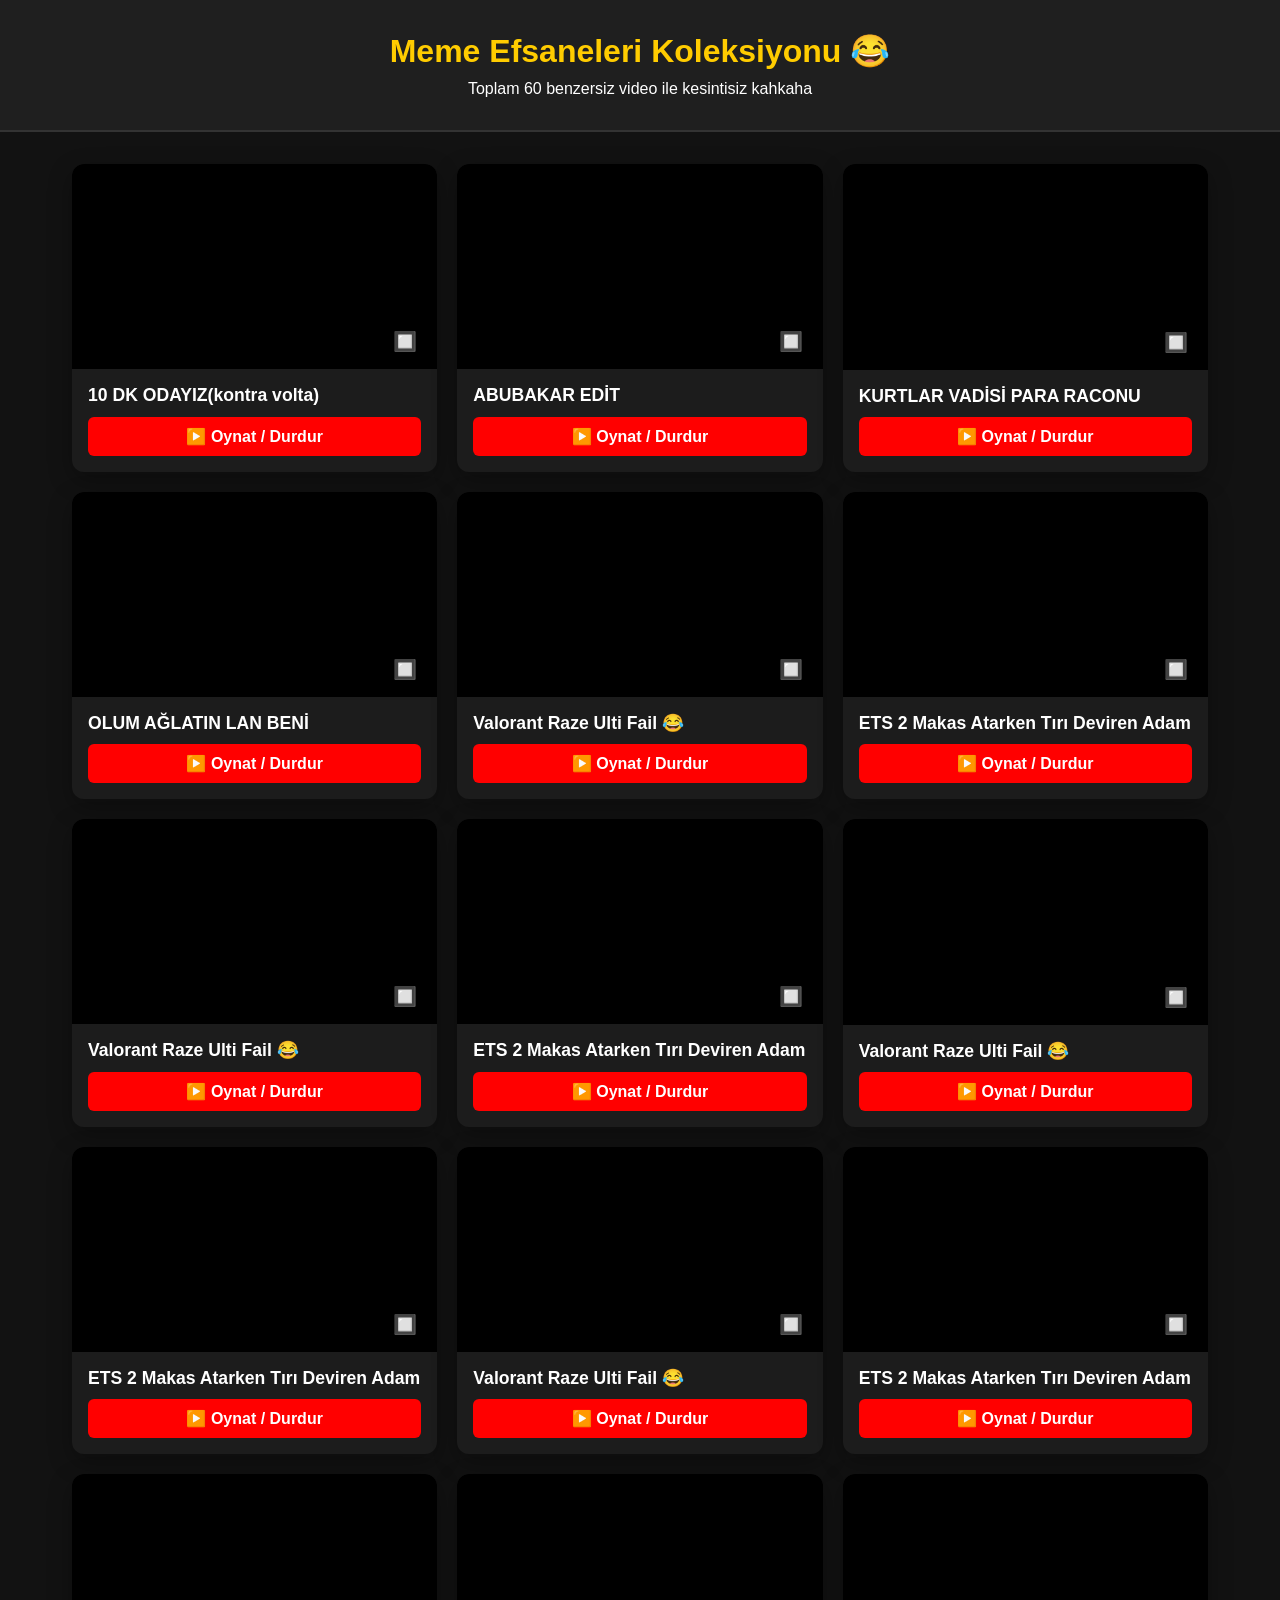
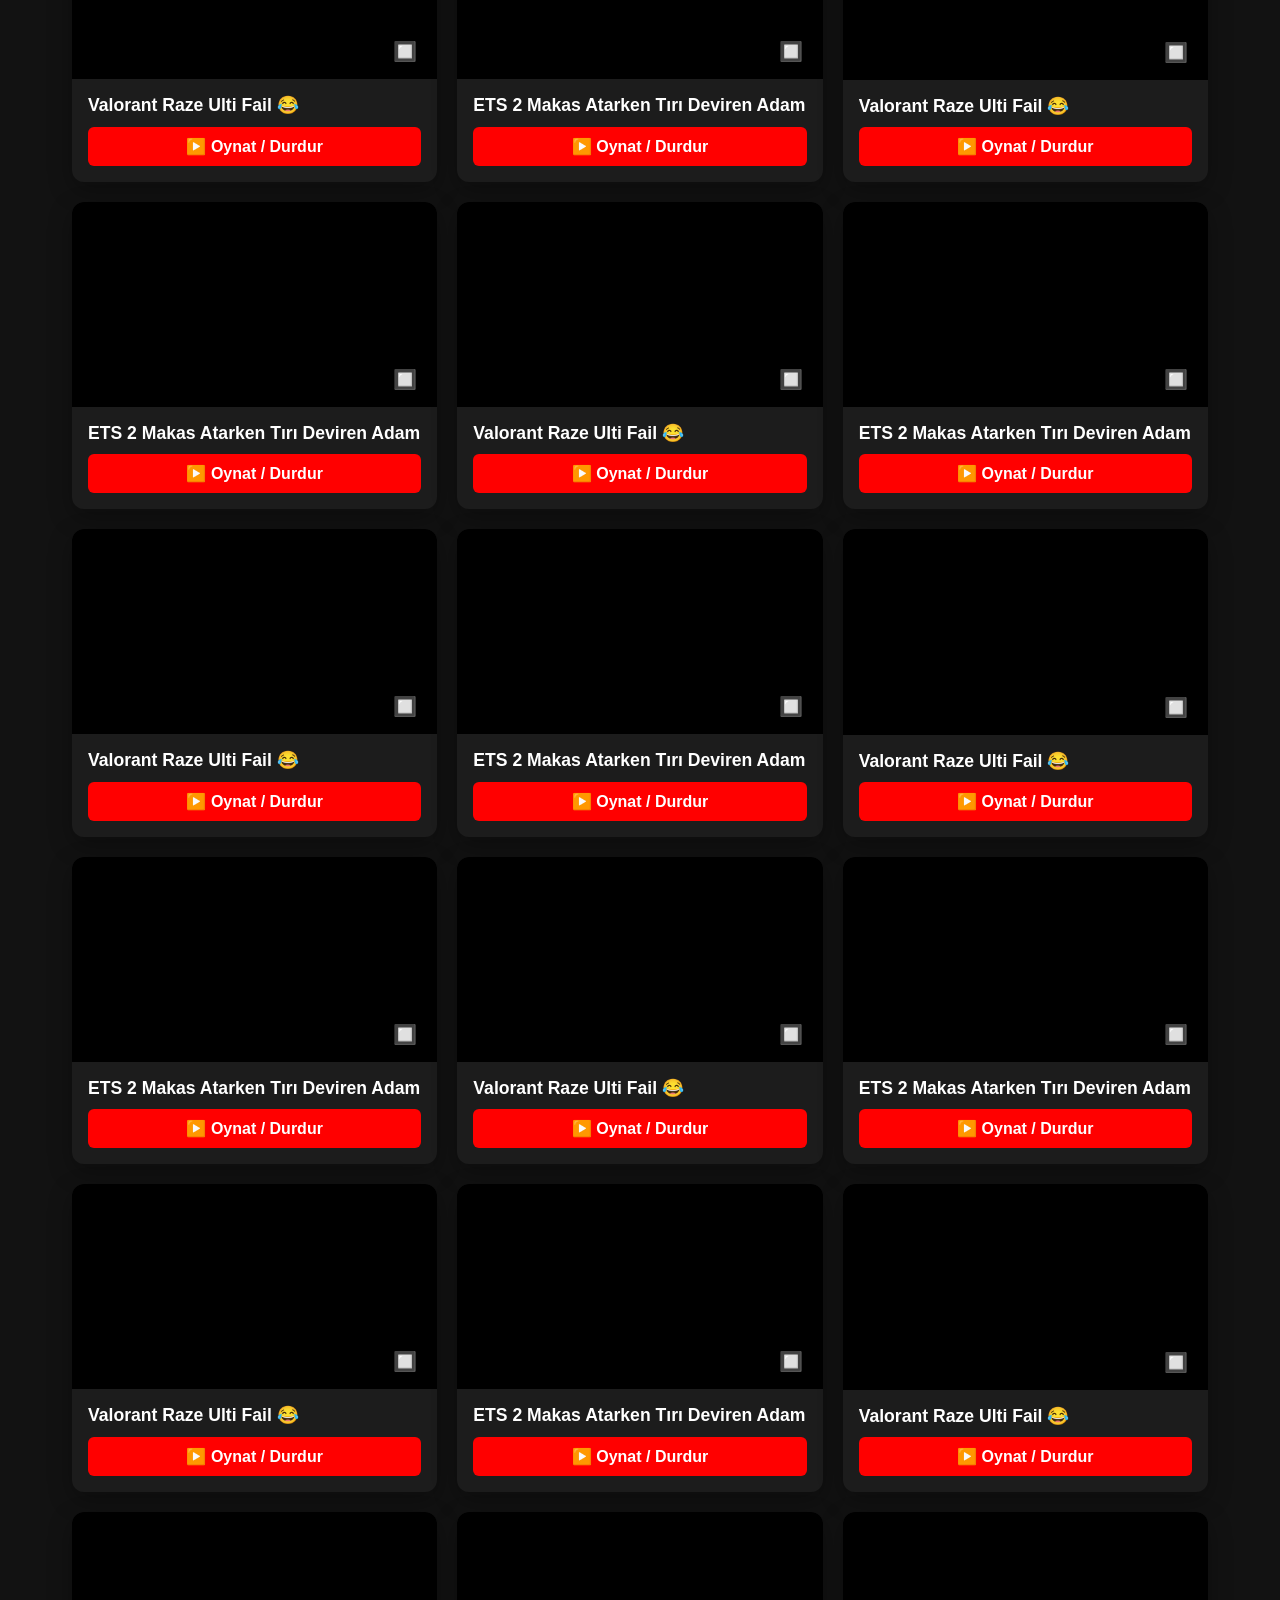
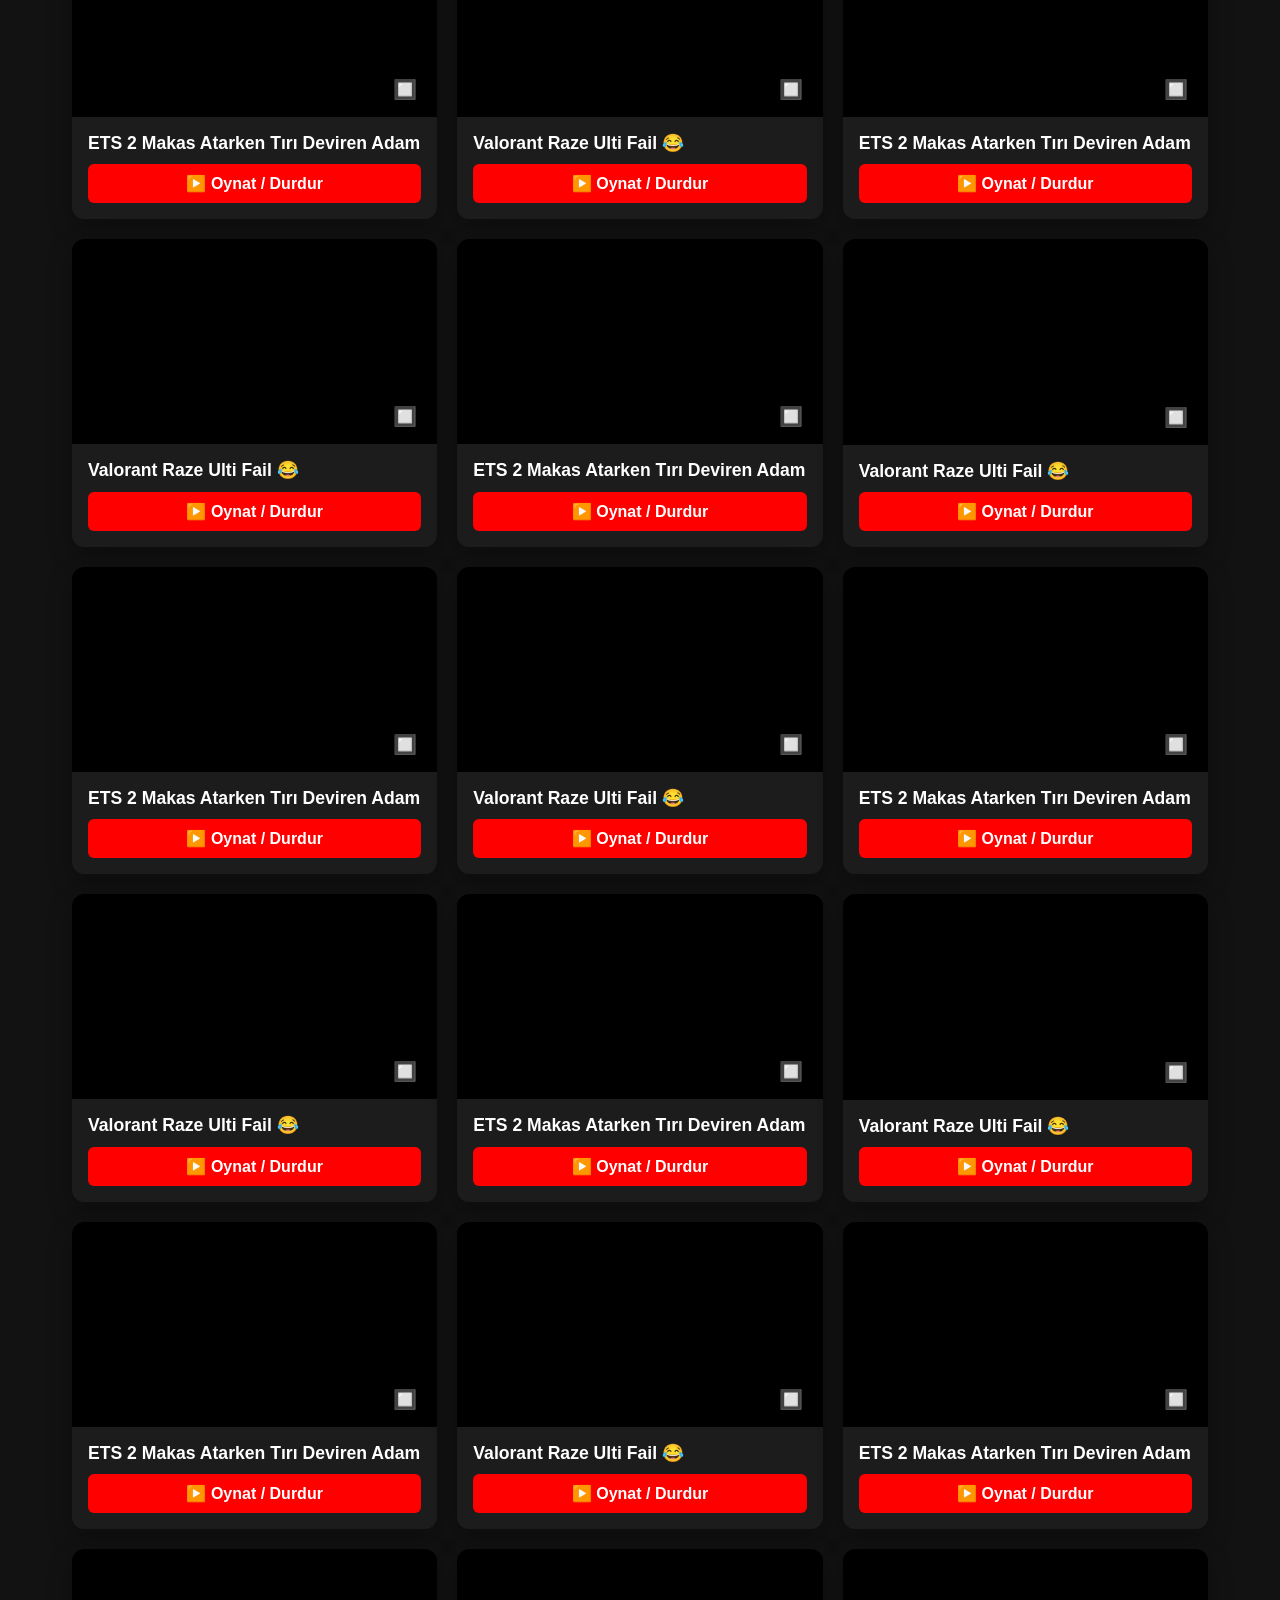
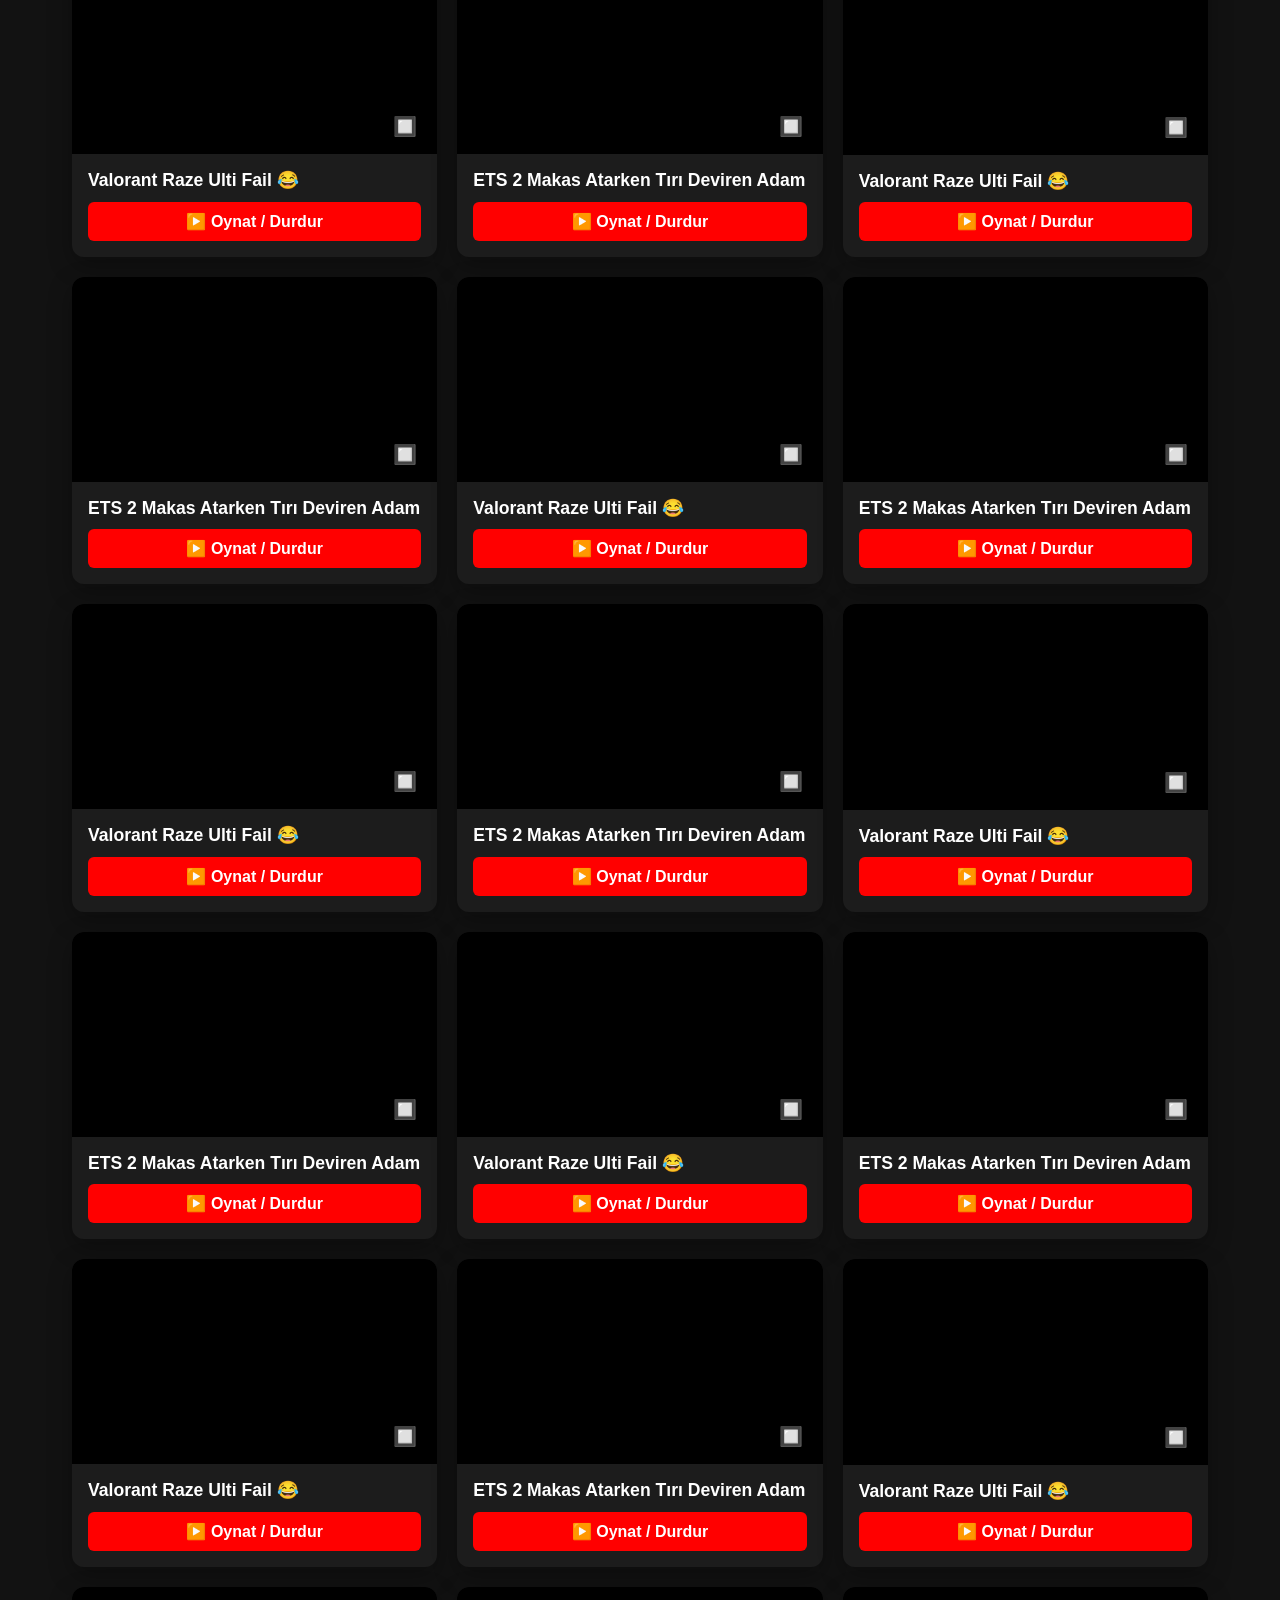
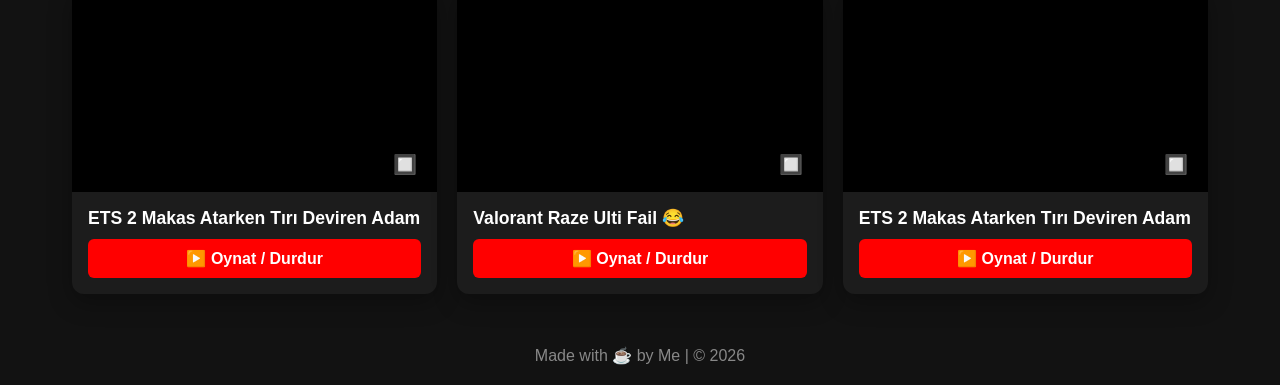
==== index.html @ 016972fb "Add files via upload" ====
<!DOCTYPE html>
<html lang="tr">
<head>
    <meta charset="UTF-8">
    <meta name="viewport" content="width=device-width, initial-scale=1.0">
    <title>Meme Cenneti 🚀</title>
    <link rel="stylesheet" href="index.css">
</head>
<body>

    <header>
        <h1>Meme Efsaneleri Koleksiyonu 😂</h1>
        <p>Toplam 60 benzersiz video ile kesintisiz kahkaha</p>
    </header>

    <main class="video-grid" id="videoContainer">

        <div class="video-card">
            <div class="video-wrapper">
                <video id="video-1" preload="metadata">
                    <source src="video/10 dk ordayız.mp4" type="video/mp4">
                    Tarayıcın bu videoyu oynatamıyor.
                </video>
                <button class="fullscreen-btn" onclick="tamEkran(1)">🔲</button>
            </div>
            <div class="video-info">
                <h3>10 DK ODAYIZ(kontra volta)</h3>
                <button class="play-btn" onclick="oynat(1)">
                    ▶️ Oynat / Durdur
                </button>
            </div>
        </div>

        <div class="video-card">
            <div class="video-wrapper">
                <video id="video-2" preload="metadata">
                    <source src="video/abubakar.mp4" type="video/mp4">
                    Tarayıcın bu videoyu oynatamıyor.
                </video>
                <button class="fullscreen-btn" onclick="tamEkran(2)">🔲</button>
            </div>
            <div class="video-info">
                <h3>ABUBAKAR EDİT</h3>
                <button class="play-btn" onclick="oynat(2)">
                    ▶️ Oynat / Durdur
                </button>
            </div>
        </div>
        <div class="video-card">
            <div class="video-wrapper">
                <video id="video-3" preload="metadata">
                    <source src="video/al para.mp4" type="video/mp4">
                    Tarayıcın bu videoyu oynatamıyor.
                </video>
                <button class="fullscreen-btn" onclick="tamEkran(3)">🔲</button>
            </div>
            <div class="video-info">
                <h3>KURTLAR VADİSİ PARA RACONU</h3>
                <button class="play-btn" onclick="oynat(3)">
                    ▶️ Oynat / Durdur
                </button>
            </div>
        </div>

        <div class="video-card">
            <div class="video-wrapper">
                <video id="video-4" preload="metadata">
                    <source src="video/ağlattın lan beni.mp4" type="video/mp4">
                    Tarayıcın bu videoyu oynatamıyor.
                </video>
                <button class="fullscreen-btn" onclick="tamEkran(4)">🔲</button>
            </div>
            <div class="video-info">
                <h3>OLUM AĞLATIN LAN BENİ</h3>
                <button class="play-btn" onclick="oynat(4)">
                    ▶️ Oynat / Durdur
                </button>
            </div>
        </div>
        <div class="video-card">
            <div class="video-wrapper">
                <video id="video-1" preload="metadata">
                    <source src="video/aşkım pardon.mp4 dk ordayız.mp4" type="video/mp4">
                    Tarayıcın bu videoyu oynatamıyor.
                </video>
                <button class="fullscreen-btn" onclick="tamEkran(1)">🔲</button>
            </div>
            <div class="video-info">
                <h3>Valorant Raze Ulti Fail 😂</h3>
                <button class="play-btn" onclick="oynat(1)">
                    ▶️ Oynat / Durdur
                </button>
            </div>
        </div>

        <div class="video-card">
            <div class="video-wrapper">
                <video id="video-2" preload="metadata">
                    <source src="video/bakış zenci.mp4" type="video/mp4">
                    Tarayıcın bu videoyu oynatamıyor.
                </video>
                <button class="fullscreen-btn" onclick="tamEkran(2)">🔲</button>
            </div>
            <div class="video-info">
                <h3>ETS 2 Makas Atarken Tırı Deviren Adam</h3>
                <button class="play-btn" onclick="oynat(2)">
                    ▶️ Oynat / Durdur
                </button>
            </div>
        </div>
        <div class="video-card">
            <div class="video-wrapper">
                <video id="video-1" preload="metadata">
                    <source src="video/bekliuoz.mp4" type="video/mp4">
                    Tarayıcın bu videoyu oynatamıyor.
                </video>
                <button class="fullscreen-btn" onclick="tamEkran(1)">🔲</button>
            </div>
            <div class="video-info">
                <h3>Valorant Raze Ulti Fail 😂</h3>
                <button class="play-btn" onclick="oynat(1)">
                    ▶️ Oynat / Durdur
                </button>
            </div>
        </div>

        <div class="video-card">
            <div class="video-wrapper">
                <video id="video-2" preload="metadata">
                    <source src="video/ben yemicem.mp4" type="video/mp4">
                    Tarayıcın bu videoyu oynatamıyor.
                </video>
                <button class="fullscreen-btn" onclick="tamEkran(2)">🔲</button>
            </div>
            <div class="video-info">
                <h3>ETS 2 Makas Atarken Tırı Deviren Adam</h3>
                <button class="play-btn" onclick="oynat(2)">
                    ▶️ Oynat / Durdur
                </button>
            </div>
        </div>
        <div class="video-card">
            <div class="video-wrapper">
                <video id="video-1" preload="metadata">
                    <source src="video/beni ilgilendirmiyo.mp4" type="video/mp4">
                    Tarayıcın bu videoyu oynatamıyor.
                </video>
                <button class="fullscreen-btn" onclick="tamEkran(1)">🔲</button>
            </div>
            <div class="video-info">
                <h3>Valorant Raze Ulti Fail 😂</h3>
                <button class="play-btn" onclick="oynat(1)">
                    ▶️ Oynat / Durdur
                </button>
            </div>
        </div>

        <div class="video-card">
            <div class="video-wrapper">
                <video id="video-2" preload="metadata">
                    <source src="video/bitti aq.mp4" type="video/mp4">
                    Tarayıcın bu videoyu oynatamıyor.
                </video>
                <button class="fullscreen-btn" onclick="tamEkran(2)">🔲</button>
            </div>
            <div class="video-info">
                <h3>ETS 2 Makas Atarken Tırı Deviren Adam</h3>
                <button class="play-btn" onclick="oynat(2)">
                    ▶️ Oynat / Durdur
                </button>
            </div>
        </div>
        <div class="video-card">
            <div class="video-wrapper">
                <video id="video-1" preload="metadata">
                    <source src="video/bizde deriniz.mp4" type="video/mp4">
                    Tarayıcın bu videoyu oynatamıyor.
                </video>
                <button class="fullscreen-btn" onclick="tamEkran(1)">🔲</button>
            </div>
            <div class="video-info">
                <h3>Valorant Raze Ulti Fail 😂</h3>
                <button class="play-btn" onclick="oynat(1)">
                    ▶️ Oynat / Durdur
                </button>
            </div>
        </div>

        <div class="video-card">
            <div class="video-wrapper">
                <video id="video-2" preload="metadata">
                    <source src="video/bu adam düzeni bozdu.mp4" type="video/mp4">
                    Tarayıcın bu videoyu oynatamıyor.
                </video>
                <button class="fullscreen-btn" onclick="tamEkran(2)">🔲</button>
            </div>
            <div class="video-info">
                <h3>ETS 2 Makas Atarken Tırı Deviren Adam</h3>
                <button class="play-btn" onclick="oynat(2)">
                    ▶️ Oynat / Durdur
                </button>
            </div>
        </div>
        <div class="video-card">
            <div class="video-wrapper">
                <video id="video-1" preload="metadata">
                    <source src="video/bu kaderim.mp4" type="video/mp4">
                    Tarayıcın bu videoyu oynatamıyor.
                </video>
                <button class="fullscreen-btn" onclick="tamEkran(1)">🔲</button>
            </div>
            <div class="video-info">
                <h3>Valorant Raze Ulti Fail 😂</h3>
                <button class="play-btn" onclick="oynat(1)">
                    ▶️ Oynat / Durdur
                </button>
            </div>
        </div>

        <div class="video-card">
            <div class="video-wrapper">
                <video id="video-2" preload="metadata">
                    <source src="video/budan oynıyo.mp4" type="video/mp4">
                    Tarayıcın bu videoyu oynatamıyor.
                </video>
                <button class="fullscreen-btn" onclick="tamEkran(2)">🔲</button>
            </div>
            <div class="video-info">
                <h3>ETS 2 Makas Atarken Tırı Deviren Adam</h3>
                <button class="play-btn" onclick="oynat(2)">
                    ▶️ Oynat / Durdur
                </button>
            </div>
        </div>
        <div class="video-card">
            <div class="video-wrapper">
                <video id="video-1" preload="metadata">
                    <source src="video/10 dk ordayız.mp4" type="video/mp4">
                    Tarayıcın bu videoyu oynatamıyor.
                </video>
                <button class="fullscreen-btn" onclick="tamEkran(1)">🔲</button>
            </div>
            <div class="video-info">
                <h3>Valorant Raze Ulti Fail 😂</h3>
                <button class="play-btn" onclick="oynat(1)">
                    ▶️ Oynat / Durdur
                </button>
            </div>
        </div>

        <div class="video-card">
            <div class="video-wrapper">
                <video id="video-2" preload="metadata">
                    <source src="video/abubakar.mp4" type="video/mp4">
                    Tarayıcın bu videoyu oynatamıyor.
                </video>
                <button class="fullscreen-btn" onclick="tamEkran(2)">🔲</button>
            </div>
            <div class="video-info">
                <h3>ETS 2 Makas Atarken Tırı Deviren Adam</h3>
                <button class="play-btn" onclick="oynat(2)">
                    ▶️ Oynat / Durdur
                </button>
            </div>
        </div>
        <div class="video-card">
            <div class="video-wrapper">
                <video id="video-1" preload="metadata">
                    <source src="video/10 dk ordayız.mp4" type="video/mp4">
                    Tarayıcın bu videoyu oynatamıyor.
                </video>
                <button class="fullscreen-btn" onclick="tamEkran(1)">🔲</button>
            </div>
            <div class="video-info">
                <h3>Valorant Raze Ulti Fail 😂</h3>
                <button class="play-btn" onclick="oynat(1)">
                    ▶️ Oynat / Durdur
                </button>
            </div>
        </div>

        <div class="video-card">
            <div class="video-wrapper">
                <video id="video-2" preload="metadata">
                    <source src="video/abubakar.mp4" type="video/mp4">
                    Tarayıcın bu videoyu oynatamıyor.
                </video>
                <button class="fullscreen-btn" onclick="tamEkran(2)">🔲</button>
            </div>
            <div class="video-info">
                <h3>ETS 2 Makas Atarken Tırı Deviren Adam</h3>
                <button class="play-btn" onclick="oynat(2)">
                    ▶️ Oynat / Durdur
                </button>
            </div>
        </div>
        <div class="video-card">
            <div class="video-wrapper">
                <video id="video-1" preload="metadata">
                    <source src="video/10 dk ordayız.mp4" type="video/mp4">
                    Tarayıcın bu videoyu oynatamıyor.
                </video>
                <button class="fullscreen-btn" onclick="tamEkran(1)">🔲</button>
            </div>
            <div class="video-info">
                <h3>Valorant Raze Ulti Fail 😂</h3>
                <button class="play-btn" onclick="oynat(1)">
                    ▶️ Oynat / Durdur
                </button>
            </div>
        </div>

        <div class="video-card">
            <div class="video-wrapper">
                <video id="video-2" preload="metadata">
                    <source src="video/abubakar.mp4" type="video/mp4">
                    Tarayıcın bu videoyu oynatamıyor.
                </video>
                <button class="fullscreen-btn" onclick="tamEkran(2)">🔲</button>
            </div>
            <div class="video-info">
                <h3>ETS 2 Makas Atarken Tırı Deviren Adam</h3>
                <button class="play-btn" onclick="oynat(2)">
                    ▶️ Oynat / Durdur
                </button>
            </div>
        </div>
        <div class="video-card">
            <div class="video-wrapper">
                <video id="video-1" preload="metadata">
                    <source src="video/10 dk ordayız.mp4" type="video/mp4">
                    Tarayıcın bu videoyu oynatamıyor.
                </video>
                <button class="fullscreen-btn" onclick="tamEkran(1)">🔲</button>
            </div>
            <div class="video-info">
                <h3>Valorant Raze Ulti Fail 😂</h3>
                <button class="play-btn" onclick="oynat(1)">
                    ▶️ Oynat / Durdur
                </button>
            </div>
        </div>

        <div class="video-card">
            <div class="video-wrapper">
                <video id="video-2" preload="metadata">
                    <source src="video/abubakar.mp4" type="video/mp4">
                    Tarayıcın bu videoyu oynatamıyor.
                </video>
                <button class="fullscreen-btn" onclick="tamEkran(2)">🔲</button>
            </div>
            <div class="video-info">
                <h3>ETS 2 Makas Atarken Tırı Deviren Adam</h3>
                <button class="play-btn" onclick="oynat(2)">
                    ▶️ Oynat / Durdur
                </button>
            </div>
        </div>
        <div class="video-card">
            <div class="video-wrapper">
                <video id="video-1" preload="metadata">
                    <source src="video/10 dk ordayız.mp4" type="video/mp4">
                    Tarayıcın bu videoyu oynatamıyor.
                </video>
                <button class="fullscreen-btn" onclick="tamEkran(1)">🔲</button>
            </div>
            <div class="video-info">
                <h3>Valorant Raze Ulti Fail 😂</h3>
                <button class="play-btn" onclick="oynat(1)">
                    ▶️ Oynat / Durdur
                </button>
            </div>
        </div>

        <div class="video-card">
            <div class="video-wrapper">
                <video id="video-2" preload="metadata">
                    <source src="video/abubakar.mp4" type="video/mp4">
                    Tarayıcın bu videoyu oynatamıyor.
                </video>
                <button class="fullscreen-btn" onclick="tamEkran(2)">🔲</button>
            </div>
            <div class="video-info">
                <h3>ETS 2 Makas Atarken Tırı Deviren Adam</h3>
                <button class="play-btn" onclick="oynat(2)">
                    ▶️ Oynat / Durdur
                </button>
            </div>
        </div>
        <div class="video-card">
            <div class="video-wrapper">
                <video id="video-1" preload="metadata">
                    <source src="video/10 dk ordayız.mp4" type="video/mp4">
                    Tarayıcın bu videoyu oynatamıyor.
                </video>
                <button class="fullscreen-btn" onclick="tamEkran(1)">🔲</button>
            </div>
            <div class="video-info">
                <h3>Valorant Raze Ulti Fail 😂</h3>
                <button class="play-btn" onclick="oynat(1)">
                    ▶️ Oynat / Durdur
                </button>
            </div>
        </div>

        <div class="video-card">
            <div class="video-wrapper">
                <video id="video-2" preload="metadata">
                    <source src="video/abubakar.mp4" type="video/mp4">
                    Tarayıcın bu videoyu oynatamıyor.
                </video>
                <button class="fullscreen-btn" onclick="tamEkran(2)">🔲</button>
            </div>
            <div class="video-info">
                <h3>ETS 2 Makas Atarken Tırı Deviren Adam</h3>
                <button class="play-btn" onclick="oynat(2)">
                    ▶️ Oynat / Durdur
                </button>
            </div>
        </div>
        <div class="video-card">
            <div class="video-wrapper">
                <video id="video-1" preload="metadata">
                    <source src="video/10 dk ordayız.mp4" type="video/mp4">
                    Tarayıcın bu videoyu oynatamıyor.
                </video>
                <button class="fullscreen-btn" onclick="tamEkran(1)">🔲</button>
            </div>
            <div class="video-info">
                <h3>Valorant Raze Ulti Fail 😂</h3>
                <button class="play-btn" onclick="oynat(1)">
                    ▶️ Oynat / Durdur
                </button>
            </div>
        </div>

        <div class="video-card">
            <div class="video-wrapper">
                <video id="video-2" preload="metadata">
                    <source src="video/abubakar.mp4" type="video/mp4">
                    Tarayıcın bu videoyu oynatamıyor.
                </video>
                <button class="fullscreen-btn" onclick="tamEkran(2)">🔲</button>
            </div>
            <div class="video-info">
                <h3>ETS 2 Makas Atarken Tırı Deviren Adam</h3>
                <button class="play-btn" onclick="oynat(2)">
                    ▶️ Oynat / Durdur
                </button>
            </div>
        </div>
        <div class="video-card">
            <div class="video-wrapper">
                <video id="video-1" preload="metadata">
                    <source src="video/10 dk ordayız.mp4" type="video/mp4">
                    Tarayıcın bu videoyu oynatamıyor.
                </video>
                <button class="fullscreen-btn" onclick="tamEkran(1)">🔲</button>
            </div>
            <div class="video-info">
                <h3>Valorant Raze Ulti Fail 😂</h3>
                <button class="play-btn" onclick="oynat(1)">
                    ▶️ Oynat / Durdur
                </button>
            </div>
        </div>

        <div class="video-card">
            <div class="video-wrapper">
                <video id="video-2" preload="metadata">
                    <source src="video/abubakar.mp4" type="video/mp4">
                    Tarayıcın bu videoyu oynatamıyor.
                </video>
                <button class="fullscreen-btn" onclick="tamEkran(2)">🔲</button>
            </div>
            <div class="video-info">
                <h3>ETS 2 Makas Atarken Tırı Deviren Adam</h3>
                <button class="play-btn" onclick="oynat(2)">
                    ▶️ Oynat / Durdur
                </button>
            </div>
        </div>
        <div class="video-card">
            <div class="video-wrapper">
                <video id="video-1" preload="metadata">
                    <source src="video/10 dk ordayız.mp4" type="video/mp4">
                    Tarayıcın bu videoyu oynatamıyor.
                </video>
                <button class="fullscreen-btn" onclick="tamEkran(1)">🔲</button>
            </div>
            <div class="video-info">
                <h3>Valorant Raze Ulti Fail 😂</h3>
                <button class="play-btn" onclick="oynat(1)">
                    ▶️ Oynat / Durdur
                </button>
            </div>
        </div>

        <div class="video-card">
            <div class="video-wrapper">
                <video id="video-2" preload="metadata">
                    <source src="video/abubakar.mp4" type="video/mp4">
                    Tarayıcın bu videoyu oynatamıyor.
                </video>
                <button class="fullscreen-btn" onclick="tamEkran(2)">🔲</button>
            </div>
            <div class="video-info">
                <h3>ETS 2 Makas Atarken Tırı Deviren Adam</h3>
                <button class="play-btn" onclick="oynat(2)">
                    ▶️ Oynat / Durdur
                </button>
            </div>
        </div>
        <div class="video-card">
            <div class="video-wrapper">
                <video id="video-1" preload="metadata">
                    <source src="video/10 dk ordayız.mp4" type="video/mp4">
                    Tarayıcın bu videoyu oynatamıyor.
                </video>
                <button class="fullscreen-btn" onclick="tamEkran(1)">🔲</button>
            </div>
            <div class="video-info">
                <h3>Valorant Raze Ulti Fail 😂</h3>
                <button class="play-btn" onclick="oynat(1)">
                    ▶️ Oynat / Durdur
                </button>
            </div>
        </div>

        <div class="video-card">
            <div class="video-wrapper">
                <video id="video-2" preload="metadata">
                    <source src="video/abubakar.mp4" type="video/mp4">
                    Tarayıcın bu videoyu oynatamıyor.
                </video>
                <button class="fullscreen-btn" onclick="tamEkran(2)">🔲</button>
            </div>
            <div class="video-info">
                <h3>ETS 2 Makas Atarken Tırı Deviren Adam</h3>
                <button class="play-btn" onclick="oynat(2)">
                    ▶️ Oynat / Durdur
                </button>
            </div>
        </div>
        <div class="video-card">
            <div class="video-wrapper">
                <video id="video-1" preload="metadata">
                    <source src="video/10 dk ordayız.mp4" type="video/mp4">
                    Tarayıcın bu videoyu oynatamıyor.
                </video>
                <button class="fullscreen-btn" onclick="tamEkran(1)">🔲</button>
            </div>
            <div class="video-info">
                <h3>Valorant Raze Ulti Fail 😂</h3>
                <button class="play-btn" onclick="oynat(1)">
                    ▶️ Oynat / Durdur
                </button>
            </div>
        </div>

        <div class="video-card">
            <div class="video-wrapper">
                <video id="video-2" preload="metadata">
                    <source src="video/abubakar.mp4" type="video/mp4">
                    Tarayıcın bu videoyu oynatamıyor.
                </video>
                <button class="fullscreen-btn" onclick="tamEkran(2)">🔲</button>
            </div>
            <div class="video-info">
                <h3>ETS 2 Makas Atarken Tırı Deviren Adam</h3>
                <button class="play-btn" onclick="oynat(2)">
                    ▶️ Oynat / Durdur
                </button>
            </div>
        </div>
        <div class="video-card">
            <div class="video-wrapper">
                <video id="video-1" preload="metadata">
                    <source src="video/10 dk ordayız.mp4" type="video/mp4">
                    Tarayıcın bu videoyu oynatamıyor.
                </video>
                <button class="fullscreen-btn" onclick="tamEkran(1)">🔲</button>
            </div>
            <div class="video-info">
                <h3>Valorant Raze Ulti Fail 😂</h3>
                <button class="play-btn" onclick="oynat(1)">
                    ▶️ Oynat / Durdur
                </button>
            </div>
        </div>

        <div class="video-card">
            <div class="video-wrapper">
                <video id="video-2" preload="metadata">
                    <source src="video/abubakar.mp4" type="video/mp4">
                    Tarayıcın bu videoyu oynatamıyor.
                </video>
                <button class="fullscreen-btn" onclick="tamEkran(2)">🔲</button>
            </div>
            <div class="video-info">
                <h3>ETS 2 Makas Atarken Tırı Deviren Adam</h3>
                <button class="play-btn" onclick="oynat(2)">
                    ▶️ Oynat / Durdur
                </button>
            </div>
        </div>
        <div class="video-card">
            <div class="video-wrapper">
                <video id="video-1" preload="metadata">
                    <source src="video/10 dk ordayız.mp4" type="video/mp4">
                    Tarayıcın bu videoyu oynatamıyor.
                </video>
                <button class="fullscreen-btn" onclick="tamEkran(1)">🔲</button>
            </div>
            <div class="video-info">
                <h3>Valorant Raze Ulti Fail 😂</h3>
                <button class="play-btn" onclick="oynat(1)">
                    ▶️ Oynat / Durdur
                </button>
            </div>
        </div>

        <div class="video-card">
            <div class="video-wrapper">
                <video id="video-2" preload="metadata">
                    <source src="video/abubakar.mp4" type="video/mp4">
                    Tarayıcın bu videoyu oynatamıyor.
                </video>
                <button class="fullscreen-btn" onclick="tamEkran(2)">🔲</button>
            </div>
            <div class="video-info">
                <h3>ETS 2 Makas Atarken Tırı Deviren Adam</h3>
                <button class="play-btn" onclick="oynat(2)">
                    ▶️ Oynat / Durdur
                </button>
            </div>
        </div>
        <div class="video-card">
            <div class="video-wrapper">
                <video id="video-1" preload="metadata">
                    <source src="video/10 dk ordayız.mp4" type="video/mp4">
                    Tarayıcın bu videoyu oynatamıyor.
                </video>
                <button class="fullscreen-btn" onclick="tamEkran(1)">🔲</button>
            </div>
            <div class="video-info">
                <h3>Valorant Raze Ulti Fail 😂</h3>
                <button class="play-btn" onclick="oynat(1)">
                    ▶️ Oynat / Durdur
                </button>
            </div>
        </div>

        <div class="video-card">
            <div class="video-wrapper">
                <video id="video-2" preload="metadata">
                    <source src="video/abubakar.mp4" type="video/mp4">
                    Tarayıcın bu videoyu oynatamıyor.
                </video>
                <button class="fullscreen-btn" onclick="tamEkran(2)">🔲</button>
            </div>
            <div class="video-info">
                <h3>ETS 2 Makas Atarken Tırı Deviren Adam</h3>
                <button class="play-btn" onclick="oynat(2)">
                    ▶️ Oynat / Durdur
                </button>
            </div>
        </div>
        <div class="video-card">
            <div class="video-wrapper">
                <video id="video-1" preload="metadata">
                    <source src="video/10 dk ordayız.mp4" type="video/mp4">
                    Tarayıcın bu videoyu oynatamıyor.
                </video>
                <button class="fullscreen-btn" onclick="tamEkran(1)">🔲</button>
            </div>
            <div class="video-info">
                <h3>Valorant Raze Ulti Fail 😂</h3>
                <button class="play-btn" onclick="oynat(1)">
                    ▶️ Oynat / Durdur
                </button>
            </div>
        </div>

        <div class="video-card">
            <div class="video-wrapper">
                <video id="video-2" preload="metadata">
                    <source src="video/abubakar.mp4" type="video/mp4">
                    Tarayıcın bu videoyu oynatamıyor.
                </video>
                <button class="fullscreen-btn" onclick="tamEkran(2)">🔲</button>
            </div>
            <div class="video-info">
                <h3>ETS 2 Makas Atarken Tırı Deviren Adam</h3>
                <button class="play-btn" onclick="oynat(2)">
                    ▶️ Oynat / Durdur
                </button>
            </div>
        </div>
        <div class="video-card">
            <div class="video-wrapper">
                <video id="video-1" preload="metadata">
                    <source src="video/10 dk ordayız.mp4" type="video/mp4">
                    Tarayıcın bu videoyu oynatamıyor.
                </video>
                <button class="fullscreen-btn" onclick="tamEkran(1)">🔲</button>
            </div>
            <div class="video-info">
                <h3>Valorant Raze Ulti Fail 😂</h3>
                <button class="play-btn" onclick="oynat(1)">
                    ▶️ Oynat / Durdur
                </button>
            </div>
        </div>

        <div class="video-card">
            <div class="video-wrapper">
                <video id="video-2" preload="metadata">
                    <source src="video/abubakar.mp4" type="video/mp4">
                    Tarayıcın bu videoyu oynatamıyor.
                </video>
                <button class="fullscreen-btn" onclick="tamEkran(2)">🔲</button>
            </div>
            <div class="video-info">
                <h3>ETS 2 Makas Atarken Tırı Deviren Adam</h3>
                <button class="play-btn" onclick="oynat(2)">
                    ▶️ Oynat / Durdur
                </button>
            </div>
        </div>
        <div class="video-card">
            <div class="video-wrapper">
                <video id="video-1" preload="metadata">
                    <source src="video/10 dk ordayız.mp4" type="video/mp4">
                    Tarayıcın bu videoyu oynatamıyor.
                </video>
                <button class="fullscreen-btn" onclick="tamEkran(1)">🔲</button>
            </div>
            <div class="video-info">
                <h3>Valorant Raze Ulti Fail 😂</h3>
                <button class="play-btn" onclick="oynat(1)">
                    ▶️ Oynat / Durdur
                </button>
            </div>
        </div>

        <div class="video-card">
            <div class="video-wrapper">
                <video id="video-2" preload="metadata">
                    <source src="video/abubakar.mp4" type="video/mp4">
                    Tarayıcın bu videoyu oynatamıyor.
                </video>
                <button class="fullscreen-btn" onclick="tamEkran(2)">🔲</button>
            </div>
            <div class="video-info">
                <h3>ETS 2 Makas Atarken Tırı Deviren Adam</h3>
                <button class="play-btn" onclick="oynat(2)">
                    ▶️ Oynat / Durdur
                </button>
            </div>
        </div>
        <div class="video-card">
            <div class="video-wrapper">
                <video id="video-1" preload="metadata">
                    <source src="video/10 dk ordayız.mp4" type="video/mp4">
                    Tarayıcın bu videoyu oynatamıyor.
                </video>
                <button class="fullscreen-btn" onclick="tamEkran(1)">🔲</button>
            </div>
            <div class="video-info">
                <h3>Valorant Raze Ulti Fail 😂</h3>
                <button class="play-btn" onclick="oynat(1)">
                    ▶️ Oynat / Durdur
                </button>
            </div>
        </div>

        <div class="video-card">
            <div class="video-wrapper">
                <video id="video-2" preload="metadata">
                    <source src="video/abubakar.mp4" type="video/mp4">
                    Tarayıcın bu videoyu oynatamıyor.
                </video>
                <button class="fullscreen-btn" onclick="tamEkran(2)">🔲</button>
            </div>
            <div class="video-info">
                <h3>ETS 2 Makas Atarken Tırı Deviren Adam</h3>
                <button class="play-btn" onclick="oynat(2)">
                    ▶️ Oynat / Durdur
                </button>
            </div>
        </div>
        <div class="video-card">
            <div class="video-wrapper">
                <video id="video-1" preload="metadata">
                    <source src="video/10 dk ordayız.mp4" type="video/mp4">
                    Tarayıcın bu videoyu oynatamıyor.
                </video>
                <button class="fullscreen-btn" onclick="tamEkran(1)">🔲</button>
            </div>
            <div class="video-info">
                <h3>Valorant Raze Ulti Fail 😂</h3>
                <button class="play-btn" onclick="oynat(1)">
                    ▶️ Oynat / Durdur
                </button>
            </div>
        </div>

        <div class="video-card">
            <div class="video-wrapper">
                <video id="video-2" preload="metadata">
                    <source src="video/abubakar.mp4" type="video/mp4">
                    Tarayıcın bu videoyu oynatamıyor.
                </video>
                <button class="fullscreen-btn" onclick="tamEkran(2)">🔲</button>
            </div>
            <div class="video-info">
                <h3>ETS 2 Makas Atarken Tırı Deviren Adam</h3>
                <button class="play-btn" onclick="oynat(2)">
                    ▶️ Oynat / Durdur
                </button>
            </div>
        </div>
        <div class="video-card">
            <div class="video-wrapper">
                <video id="video-1" preload="metadata">
                    <source src="video/10 dk ordayız.mp4" type="video/mp4">
                    Tarayıcın bu videoyu oynatamıyor.
                </video>
                <button class="fullscreen-btn" onclick="tamEkran(1)">🔲</button>
            </div>
            <div class="video-info">
                <h3>Valorant Raze Ulti Fail 😂</h3>
                <button class="play-btn" onclick="oynat(1)">
                    ▶️ Oynat / Durdur
                </button>
            </div>
        </div>

        <div class="video-card">
            <div class="video-wrapper">
                <video id="video-2" preload="metadata">
                    <source src="video/abubakar.mp4" type="video/mp4">
                    Tarayıcın bu videoyu oynatamıyor.
                </video>
                <button class="fullscreen-btn" onclick="tamEkran(2)">🔲</button>
            </div>
            <div class="video-info">
                <h3>ETS 2 Makas Atarken Tırı Deviren Adam</h3>
                <button class="play-btn" onclick="oynat(2)">
                    ▶️ Oynat / Durdur
                </button>
            </div>
        </div>
        <div class="video-card">
            <div class="video-wrapper">
                <video id="video-1" preload="metadata">
                    <source src="video/10 dk ordayız.mp4" type="video/mp4">
                    Tarayıcın bu videoyu oynatamıyor.
                </video>
                <button class="fullscreen-btn" onclick="tamEkran(1)">🔲</button>
            </div>
            <div class="video-info">
                <h3>Valorant Raze Ulti Fail 😂</h3>
                <button class="play-btn" onclick="oynat(1)">
                    ▶️ Oynat / Durdur
                </button>
            </div>
        </div>

        <div class="video-card">
            <div class="video-wrapper">
                <video id="video-2" preload="metadata">
                    <source src="video/abubakar.mp4" type="video/mp4">
                    Tarayıcın bu videoyu oynatamıyor.
                </video>
                <button class="fullscreen-btn" onclick="tamEkran(2)">🔲</button>
            </div>
            <div class="video-info">
                <h3>ETS 2 Makas Atarken Tırı Deviren Adam</h3>
                <button class="play-btn" onclick="oynat(2)">
                    ▶️ Oynat / Durdur
                </button>
            </div>
        </div>
        <div class="video-card">
            <div class="video-wrapper">
                <video id="video-1" preload="metadata">
                    <source src="video/10 dk ordayız.mp4" type="video/mp4">
                    Tarayıcın bu videoyu oynatamıyor.
                </video>
                <button class="fullscreen-btn" onclick="tamEkran(1)">🔲</button>
            </div>
            <div class="video-info">
                <h3>Valorant Raze Ulti Fail 😂</h3>
                <button class="play-btn" onclick="oynat(1)">
                    ▶️ Oynat / Durdur
                </button>
            </div>
        </div>

        <div class="video-card">
            <div class="video-wrapper">
                <video id="video-2" preload="metadata">
                    <source src="video/abubakar.mp4" type="video/mp4">
                    Tarayıcın bu videoyu oynatamıyor.
                </video>
                <button class="fullscreen-btn" onclick="tamEkran(2)">🔲</button>
            </div>
            <div class="video-info">
                <h3>ETS 2 Makas Atarken Tırı Deviren Adam</h3>
                <button class="play-btn" onclick="oynat(2)">
                    ▶️ Oynat / Durdur
                </button>
            </div>
        </div>
        <div class="video-card">
            <div class="video-wrapper">
                <video id="video-1" preload="metadata">
                    <source src="video/10 dk ordayız.mp4" type="video/mp4">
                    Tarayıcın bu videoyu oynatamıyor.
                </video>
                <button class="fullscreen-btn" onclick="tamEkran(1)">🔲</button>
            </div>
            <div class="video-info">
                <h3>Valorant Raze Ulti Fail 😂</h3>
                <button class="play-btn" onclick="oynat(1)">
                    ▶️ Oynat / Durdur
                </button>
            </div>
        </div>

        <div class="video-card">
            <div class="video-wrapper">
                <video id="video-2" preload="metadata">
                    <source src="video/abubakar.mp4" type="video/mp4">
                    Tarayıcın bu videoyu oynatamıyor.
                </video>
                <button class="fullscreen-btn" onclick="tamEkran(2)">🔲</button>
            </div>
            <div class="video-info">
                <h3>ETS 2 Makas Atarken Tırı Deviren Adam</h3>
                <button class="play-btn" onclick="oynat(2)">
                    ▶️ Oynat / Durdur
                </button>
            </div>
        </div>
        

        </main>

    <footer>
        <p>Made with ☕ by Me | © 2026</p>
    </footer>

    <script src="index.js"></script>
</body>
</html>
---- index.css ----
* {
    margin: 0;
    padding: 0;
    box-sizing: border-box;
    font-family: 'Segoe UI', Tahoma, Geneva, Verdana, sans-serif;
}

body {
    background-color: #121212;
    color: #ffffff;
    display: flex;
    flex-direction: column;
    align-items: center;
    min-height: 100vh;
}

header {
    text-align: center;
    padding: 2rem;
    width: 100%;
    background-color: #1f1f1f;
    border-bottom: 2px solid #333;
}

header h1 {
    color: #ffcc00;
    margin-bottom: 10px;
}

.video-grid {
    display: grid;
    /* Mobilde tek kolon, PC'de sığdığı kadar kolon */
    grid-template-columns: repeat(auto-fit, minmax(300px, 1fr));
    gap: 20px;
    padding: 2rem;
    width: 100%;
    max-width: 1200px;
}

.video-card {
    background-color: #1e1e1e;
    border-radius: 10px;
    overflow: hidden;
    box-shadow: 0 4px 15px rgba(0,0,0,0.5);
    transition: transform 0.3s ease;
}

.video-card:hover {
    transform: translateY(-5px);
}

.video-wrapper {
    position: relative;
    padding-bottom: 56.25%; /* 16:9 oranı bozmamak için */
    height: 0;
}

.video-wrapper iframe {
    position: absolute;
    top: 0;
    left: 0;
    width: 100%;
    height: 100%;
    border: none;
}

.video-info {
    padding: 15px;
}

.video-info h3 {
    font-size: 1.1rem;
    margin-bottom: 10px;
}

.like-btn {
    background-color: #e50914;
    color: white;
    border: none;
    padding: 8px 15px;
    border-radius: 5px;
    cursor: pointer;
    font-weight: bold;
    transition: background 0.2s;
}

.like-btn:hover {
    background-color: #ff0f1f;
}

.like-btn:active {
    transform: scale(0.95); /* Tıklama hissiyatı */
}

footer {
    margin-top: auto;
    padding: 20px;
    color: #888;
}
/* Kartların hepsini aynı hizaya sokmak için flex yapısı ekledik */
.video-card {
    background-color: #1c1c1c;
    border-radius: 12px;
    overflow: hidden;
    box-shadow: 0 8px 24px rgba(0, 0, 0, 0.3);
    transition: transform 0.2s ease, box-shadow 0.2s ease;
    display: flex;
    flex-direction: column;
    height: 100%; /* Grid içindeki bütün kartların boyunu eşitler */
}

/* Videoların oranını belirliyoruz */
.video-wrapper {
    position: relative;
    /* Şuan 16:9 yatay orana ayarlı. Eğer videolarının çoğu TikTok/Shorts gibi dikeyse burayı 177.77% yapabilirsin */
    padding-bottom: 56.25%; 
    height: 0;
    background-color: #000; 
}

.video-wrapper video {
    position: absolute;
    top: 0;
    left: 0;
    width: 100%;
    height: 100%;
    object-fit: cover; 
}


.video-info {
    padding: 16px;
    display: flex;
    flex-direction: column;
    flex-grow: 1; 
    justify-content: space-between;
}
/* Oynat Butonu Tasarımı */
.play-btn {
    background-color: #ff0000; /* Klasik video kırmızısı */
    color: white;
    border: none;
    padding: 10px 16px;
    border-radius: 6px;
    cursor: pointer;
    font-weight: bold;
    width: 100%;
    font-size: 1rem;
    transition: background 0.2s, transform 0.1s;
    display: flex;
    justify-content: center;
    align-items: center;
    gap: 8px; /* İkon ile yazı arasına boşluk */
}

.play-btn:hover {
    background-color: #cc0000; /* Üzerine gelince biraz koyulaşır */
}

.play-btn:active {
    transform: scale(0.97); /* Tıklama hissiyatı */
}
/* Sağ Alt Köşedeki Tam Ekran Butonu */
.fullscreen-btn {
    position: absolute;
    bottom: 10px; /* Alttan boşluk */
    right: 10px;  /* Sağdan boşluk */
    background-color: rgba(0, 0, 0, 0.6); /* Yarı saydam siyah arka plan */
    color: white;
    border: none;
    border-radius: 6px;
    padding: 6px 10px;
    cursor: pointer;
    font-size: 1.2rem;
    z-index: 10; /* Videonun altında kalmasın diye öne çıkarıyoruz */
    transition: background 0.2s, transform 0.2s;
}

.fullscreen-btn:hover {
    background-color: #ff0000; /* Üstüne gelince bizim kırmızı olsun */
    transform: scale(1.1); /* Hafif büyüsün */
}
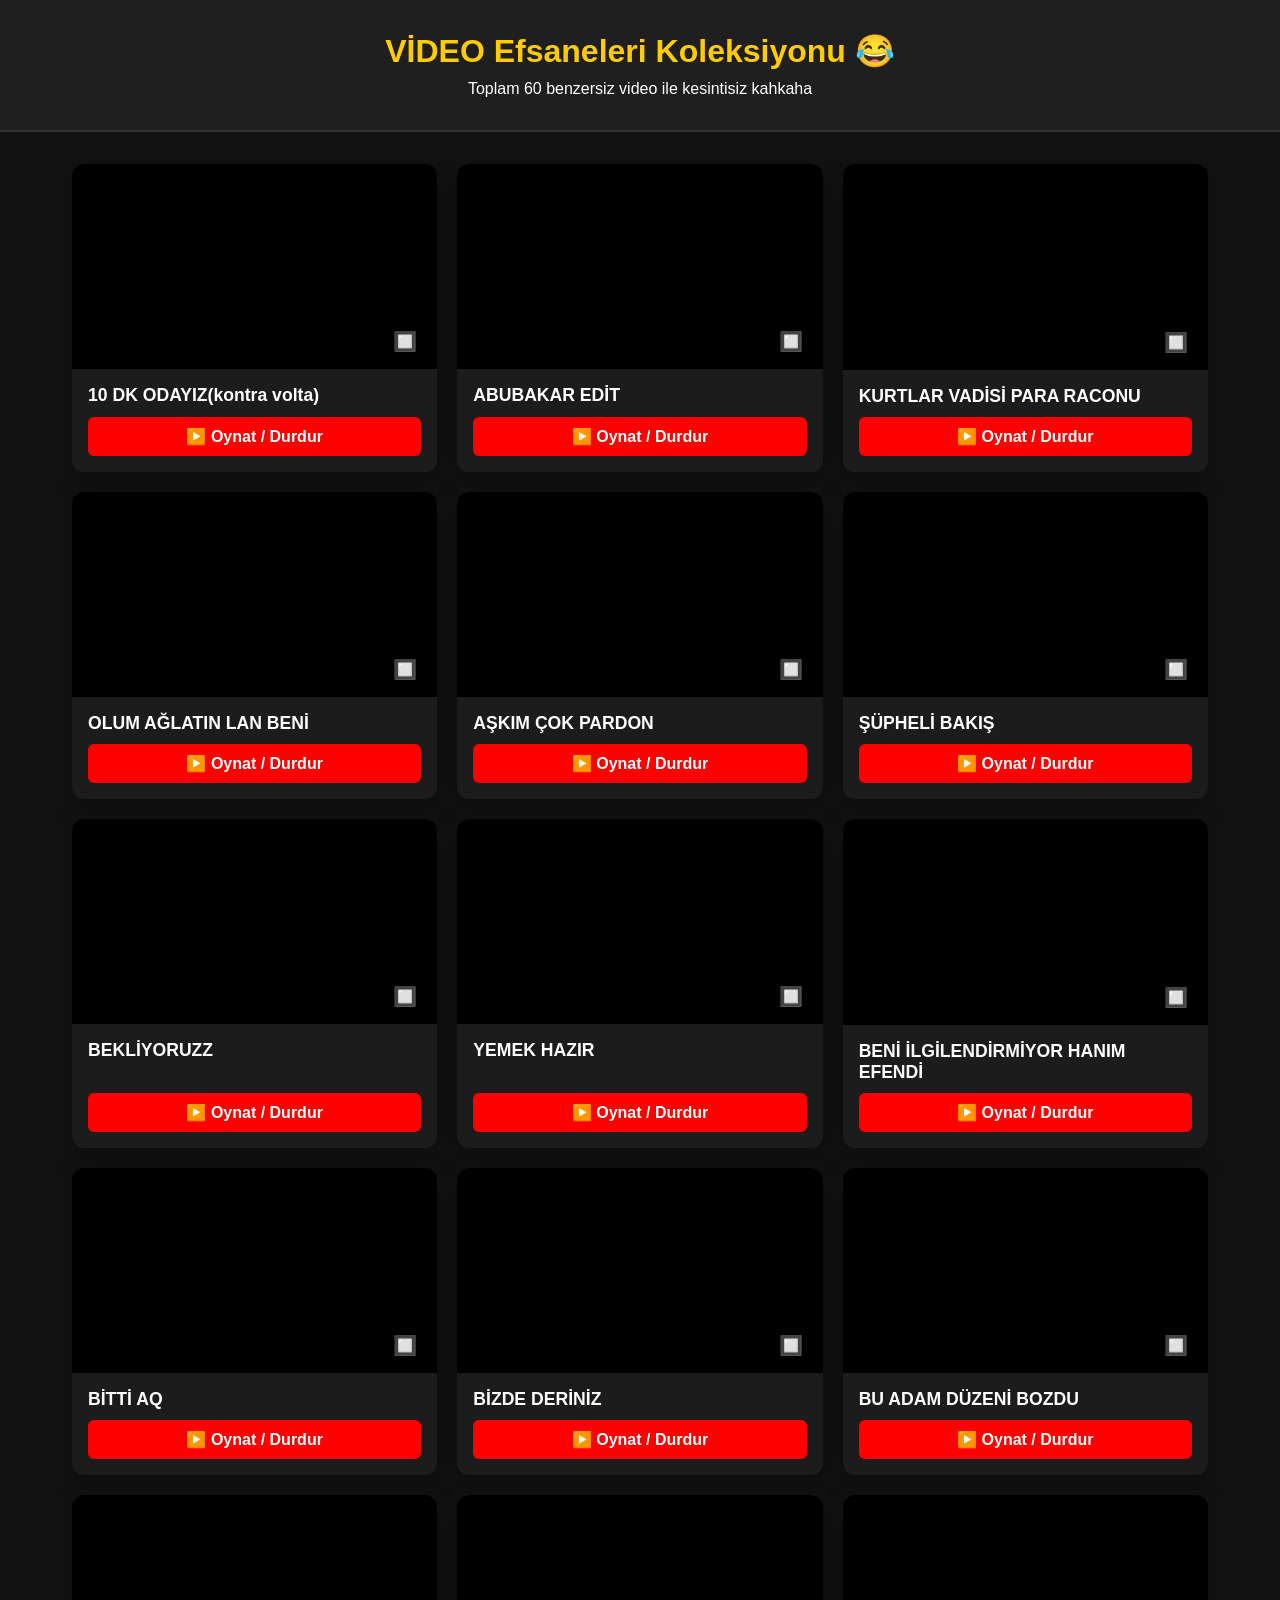
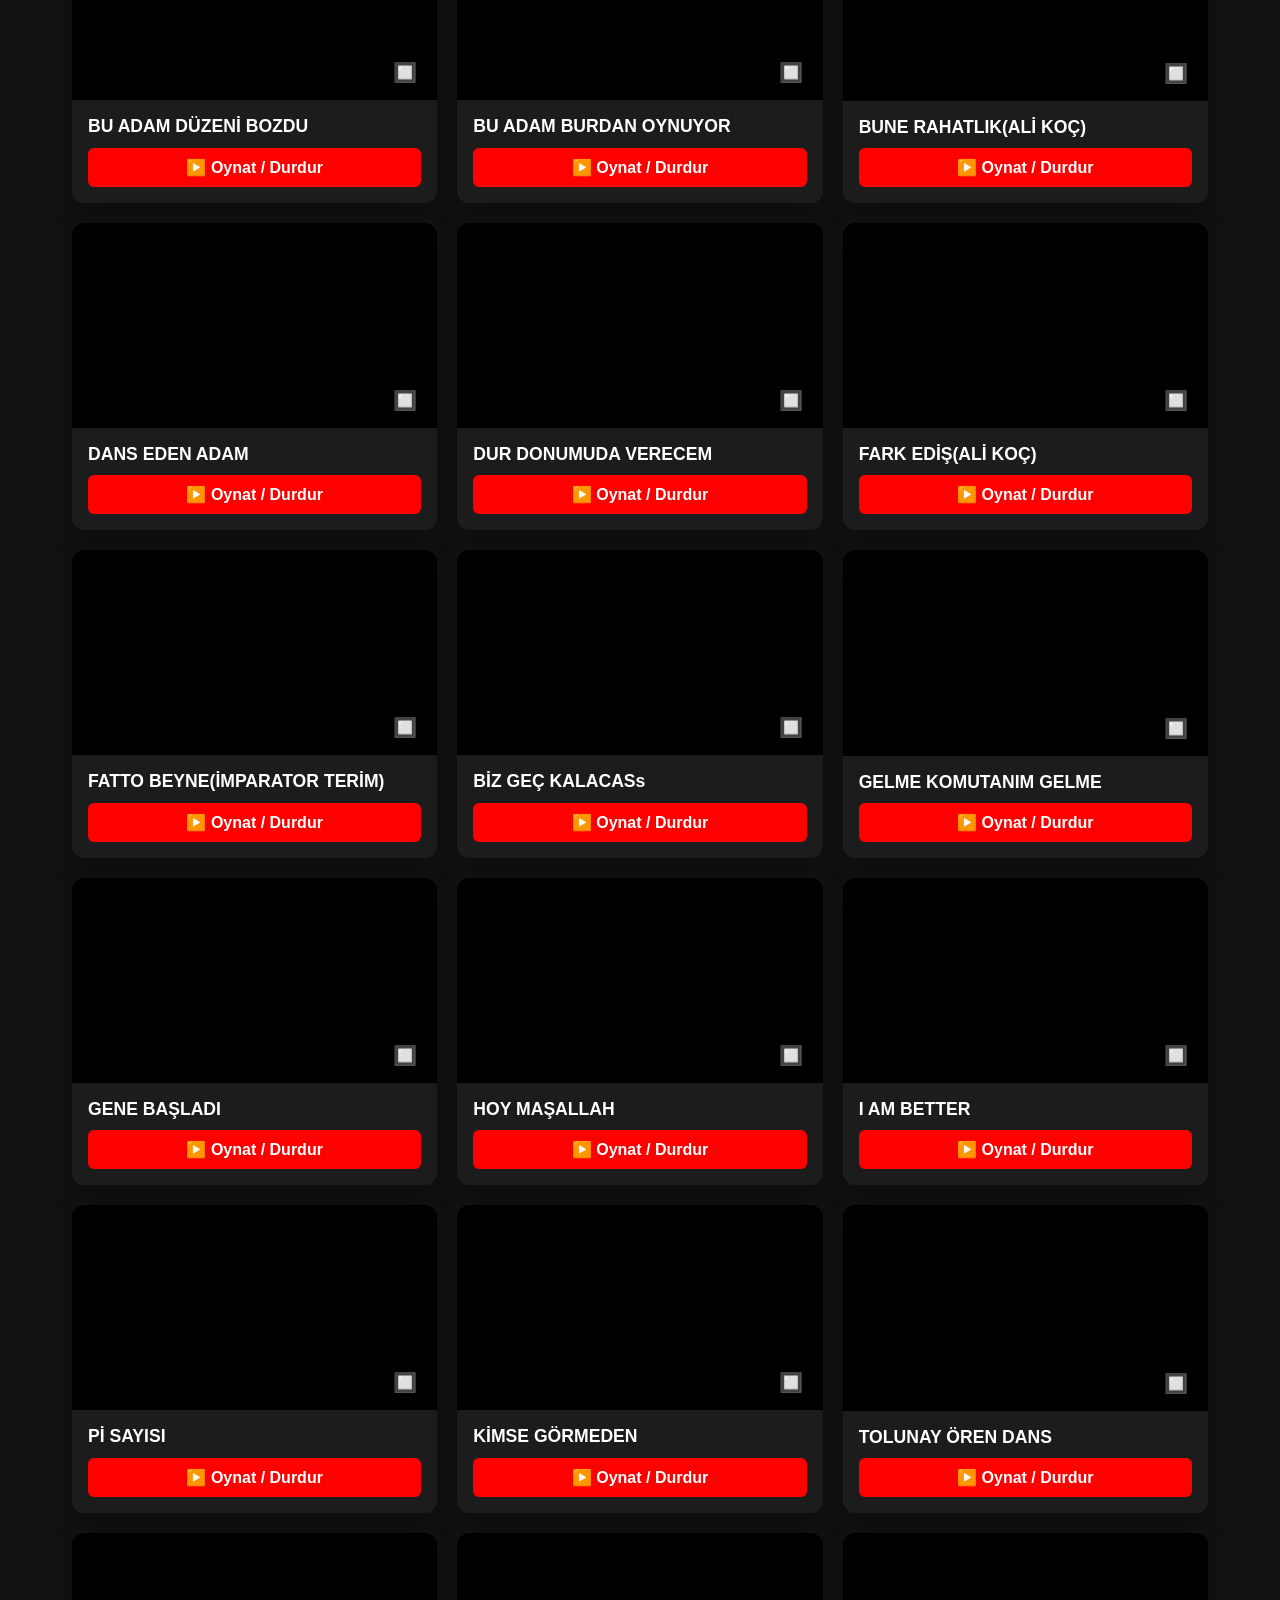
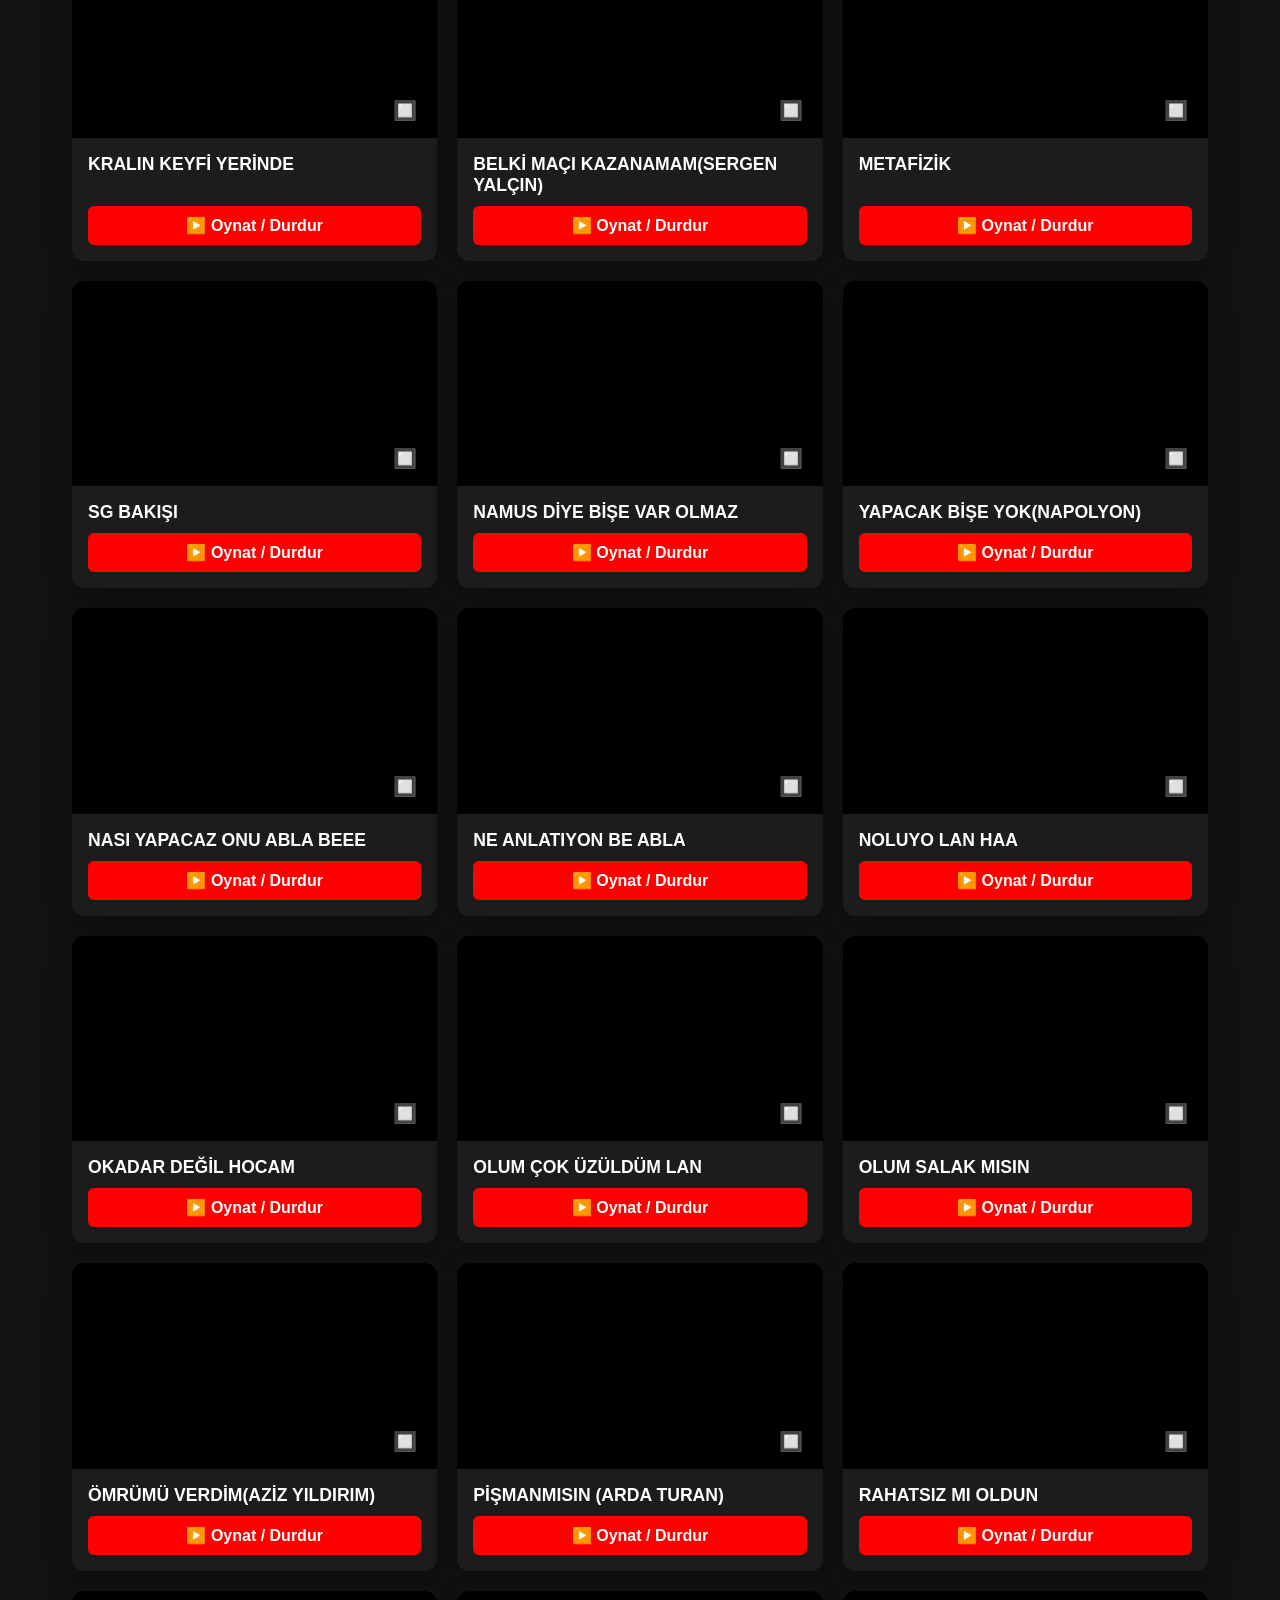
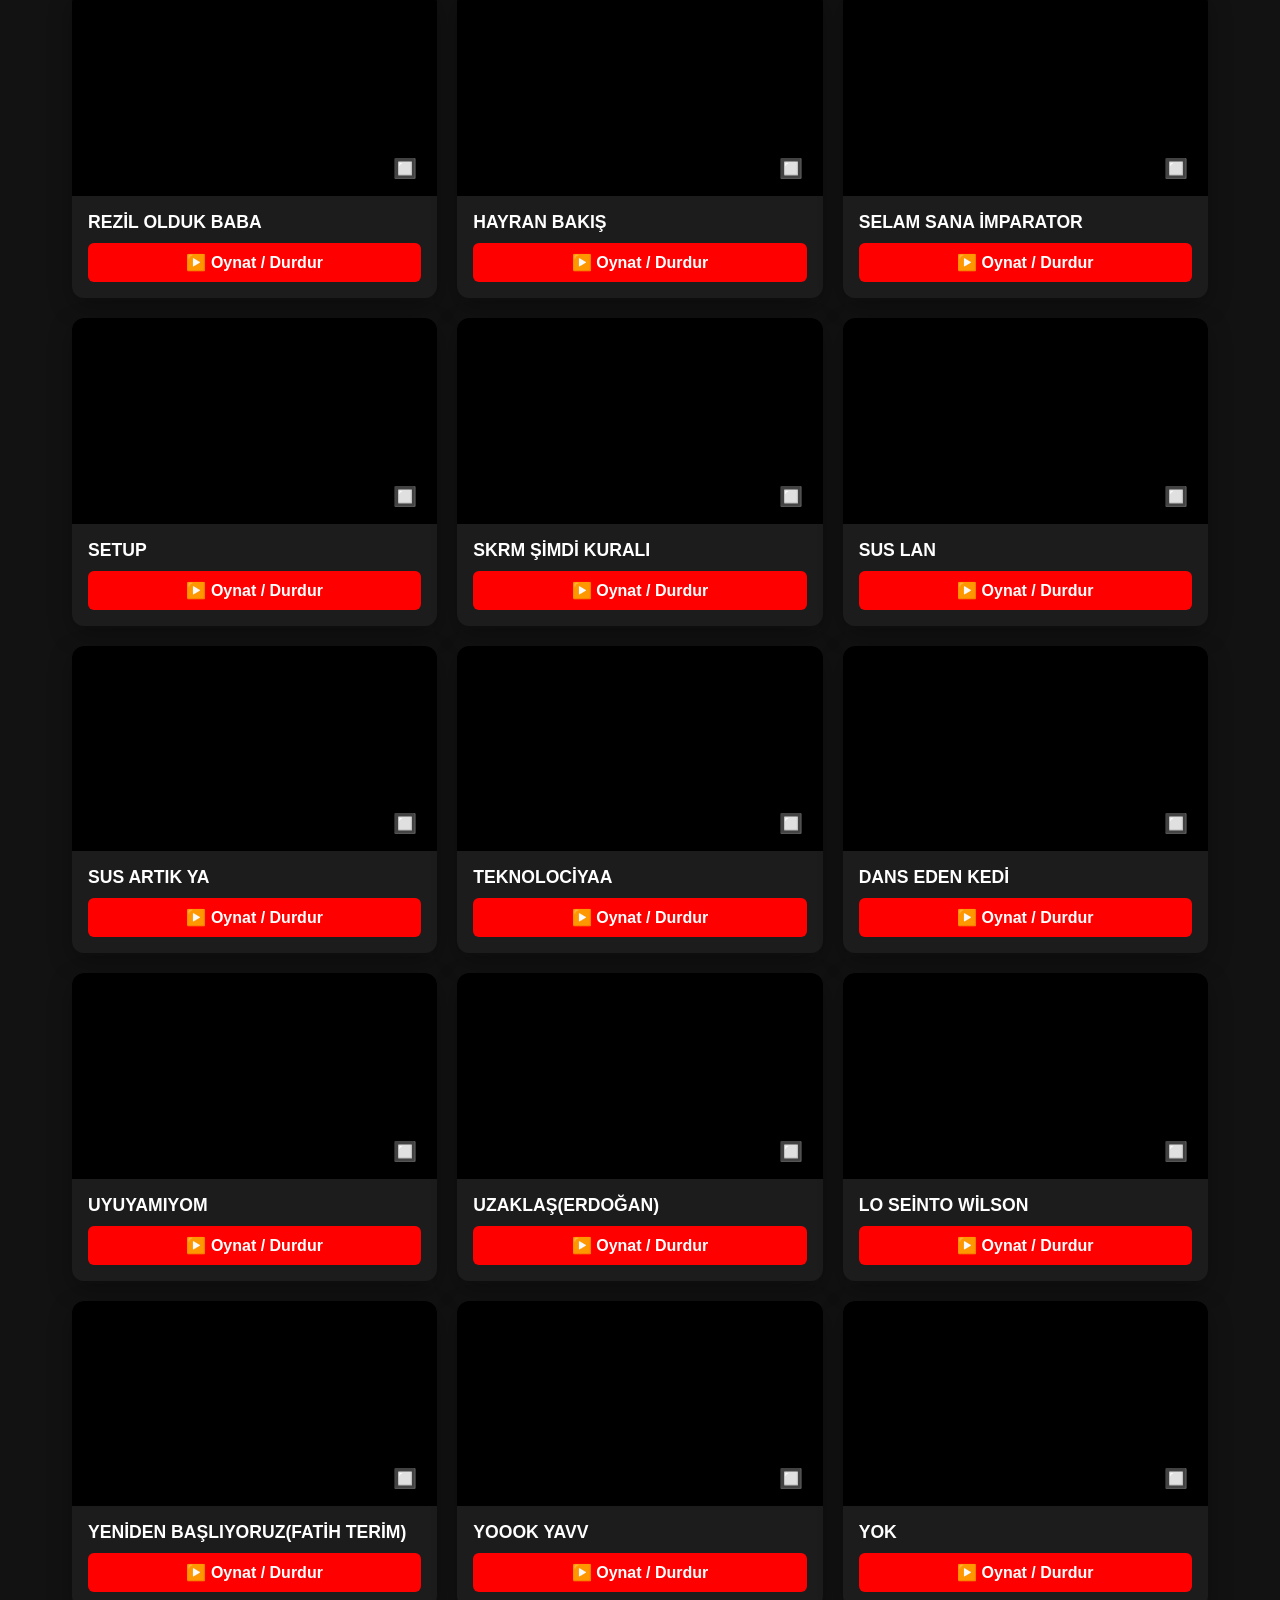
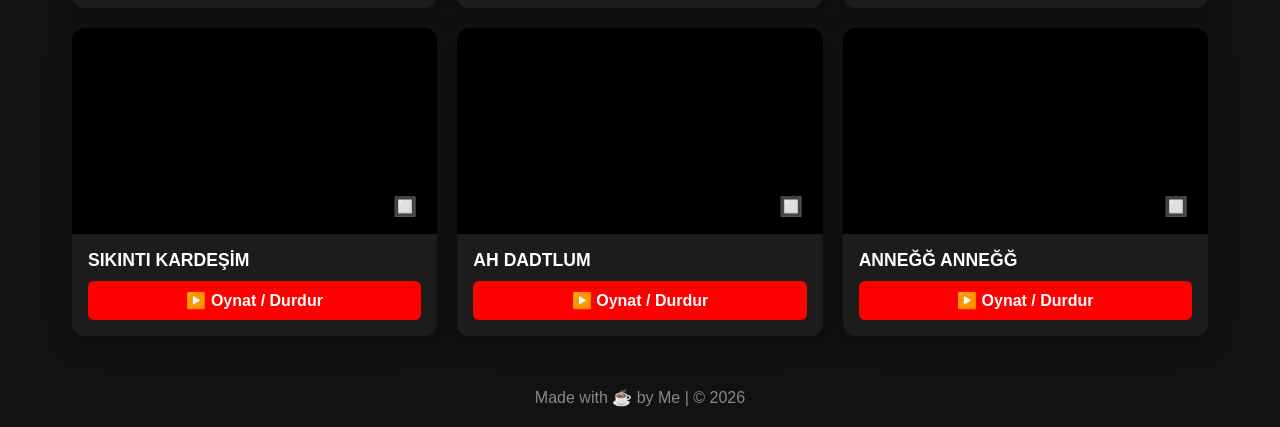
==== commit a13d56c8: "Add files via upload" ====
--- a/index.html
+++ b/index.html
@@ -3,13 +3,13 @@
 <head>
     <meta charset="UTF-8">
     <meta name="viewport" content="width=device-width, initial-scale=1.0">
-    <title>Meme Cenneti 🚀</title>
-    <link rel="stylesheet" href="index.css">
+    <title>Video Cenneti 🚀</title>
+    <link rel="stylesheet" href="style.css">
 </head>
 <body>
 
     <header>
-        <h1>Meme Efsaneleri Koleksiyonu 😂</h1>
+        <h1>VİDEO Efsaneleri Koleksiyonu 😂</h1>
         <p>Toplam 60 benzersiz video ile kesintisiz kahkaha</p>
     </header>
 
@@ -18,7 +18,7 @@
         <div class="video-card">
             <div class="video-wrapper">
                 <video id="video-1" preload="metadata">
-                    <source src="video/10 dk ordayız.mp4" type="video/mp4">
+                    <source src="10 dk ordayız.mp4" type="video/mp4">
                     Tarayıcın bu videoyu oynatamıyor.
                 </video>
                 <button class="fullscreen-btn" onclick="tamEkran(1)">🔲</button>
@@ -34,7 +34,7 @@
         <div class="video-card">
             <div class="video-wrapper">
                 <video id="video-2" preload="metadata">
-                    <source src="video/abubakar.mp4" type="video/mp4">
+                    <source src="abubakar.mp4" type="video/mp4">
                     Tarayıcın bu videoyu oynatamıyor.
                 </video>
                 <button class="fullscreen-btn" onclick="tamEkran(2)">🔲</button>
@@ -49,7 +49,7 @@
         <div class="video-card">
             <div class="video-wrapper">
                 <video id="video-3" preload="metadata">
-                    <source src="video/al para.mp4" type="video/mp4">
+                    <source src="al para.mp4" type="video/mp4">
                     Tarayıcın bu videoyu oynatamıyor.
                 </video>
                 <button class="fullscreen-btn" onclick="tamEkran(3)">🔲</button>
@@ -65,7 +65,7 @@
         <div class="video-card">
             <div class="video-wrapper">
                 <video id="video-4" preload="metadata">
-                    <source src="video/ağlattın lan beni.mp4" type="video/mp4">
+                    <source src="ağlattın lan beni.mp4" type="video/mp4">
                     Tarayıcın bu videoyu oynatamıyor.
                 </video>
                 <button class="fullscreen-btn" onclick="tamEkran(4)">🔲</button>
@@ -79,868 +79,868 @@
         </div>
         <div class="video-card">
             <div class="video-wrapper">
-                <video id="video-1" preload="metadata">
-                    <source src="video/aşkım pardon.mp4 dk ordayız.mp4" type="video/mp4">
-                    Tarayıcın bu videoyu oynatamıyor.
-                </video>
-                <button class="fullscreen-btn" onclick="tamEkran(1)">🔲</button>
-            </div>
-            <div class="video-info">
-                <h3>Valorant Raze Ulti Fail 😂</h3>
-                <button class="play-btn" onclick="oynat(1)">
-                    ▶️ Oynat / Durdur
-                </button>
-            </div>
-        </div>
-
-        <div class="video-card">
-            <div class="video-wrapper">
-                <video id="video-2" preload="metadata">
-                    <source src="video/bakış zenci.mp4" type="video/mp4">
-                    Tarayıcın bu videoyu oynatamıyor.
-                </video>
-                <button class="fullscreen-btn" onclick="tamEkran(2)">🔲</button>
-            </div>
-            <div class="video-info">
-                <h3>ETS 2 Makas Atarken Tırı Deviren Adam</h3>
-                <button class="play-btn" onclick="oynat(2)">
-                    ▶️ Oynat / Durdur
-                </button>
-            </div>
-        </div>
-        <div class="video-card">
-            <div class="video-wrapper">
-                <video id="video-1" preload="metadata">
-                    <source src="video/bekliuoz.mp4" type="video/mp4">
-                    Tarayıcın bu videoyu oynatamıyor.
-                </video>
-                <button class="fullscreen-btn" onclick="tamEkran(1)">🔲</button>
-            </div>
-            <div class="video-info">
-                <h3>Valorant Raze Ulti Fail 😂</h3>
-                <button class="play-btn" onclick="oynat(1)">
-                    ▶️ Oynat / Durdur
-                </button>
-            </div>
-        </div>
-
-        <div class="video-card">
-            <div class="video-wrapper">
-                <video id="video-2" preload="metadata">
-                    <source src="video/ben yemicem.mp4" type="video/mp4">
-                    Tarayıcın bu videoyu oynatamıyor.
-                </video>
-                <button class="fullscreen-btn" onclick="tamEkran(2)">🔲</button>
-            </div>
-            <div class="video-info">
-                <h3>ETS 2 Makas Atarken Tırı Deviren Adam</h3>
-                <button class="play-btn" onclick="oynat(2)">
-                    ▶️ Oynat / Durdur
-                </button>
-            </div>
-        </div>
-        <div class="video-card">
-            <div class="video-wrapper">
-                <video id="video-1" preload="metadata">
-                    <source src="video/beni ilgilendirmiyo.mp4" type="video/mp4">
-                    Tarayıcın bu videoyu oynatamıyor.
-                </video>
-                <button class="fullscreen-btn" onclick="tamEkran(1)">🔲</button>
-            </div>
-            <div class="video-info">
-                <h3>Valorant Raze Ulti Fail 😂</h3>
-                <button class="play-btn" onclick="oynat(1)">
-                    ▶️ Oynat / Durdur
-                </button>
-            </div>
-        </div>
-
-        <div class="video-card">
-            <div class="video-wrapper">
-                <video id="video-2" preload="metadata">
-                    <source src="video/bitti aq.mp4" type="video/mp4">
-                    Tarayıcın bu videoyu oynatamıyor.
-                </video>
-                <button class="fullscreen-btn" onclick="tamEkran(2)">🔲</button>
-            </div>
-            <div class="video-info">
-                <h3>ETS 2 Makas Atarken Tırı Deviren Adam</h3>
-                <button class="play-btn" onclick="oynat(2)">
-                    ▶️ Oynat / Durdur
-                </button>
-            </div>
-        </div>
-        <div class="video-card">
-            <div class="video-wrapper">
-                <video id="video-1" preload="metadata">
-                    <source src="video/bizde deriniz.mp4" type="video/mp4">
-                    Tarayıcın bu videoyu oynatamıyor.
-                </video>
-                <button class="fullscreen-btn" onclick="tamEkran(1)">🔲</button>
-            </div>
-            <div class="video-info">
-                <h3>Valorant Raze Ulti Fail 😂</h3>
-                <button class="play-btn" onclick="oynat(1)">
-                    ▶️ Oynat / Durdur
-                </button>
-            </div>
-        </div>
-
-        <div class="video-card">
-            <div class="video-wrapper">
-                <video id="video-2" preload="metadata">
-                    <source src="video/bu adam düzeni bozdu.mp4" type="video/mp4">
-                    Tarayıcın bu videoyu oynatamıyor.
-                </video>
-                <button class="fullscreen-btn" onclick="tamEkran(2)">🔲</button>
-            </div>
-            <div class="video-info">
-                <h3>ETS 2 Makas Atarken Tırı Deviren Adam</h3>
-                <button class="play-btn" onclick="oynat(2)">
-                    ▶️ Oynat / Durdur
-                </button>
-            </div>
-        </div>
-        <div class="video-card">
-            <div class="video-wrapper">
-                <video id="video-1" preload="metadata">
-                    <source src="video/bu kaderim.mp4" type="video/mp4">
-                    Tarayıcın bu videoyu oynatamıyor.
-                </video>
-                <button class="fullscreen-btn" onclick="tamEkran(1)">🔲</button>
-            </div>
-            <div class="video-info">
-                <h3>Valorant Raze Ulti Fail 😂</h3>
-                <button class="play-btn" onclick="oynat(1)">
-                    ▶️ Oynat / Durdur
-                </button>
-            </div>
-        </div>
-
-        <div class="video-card">
-            <div class="video-wrapper">
-                <video id="video-2" preload="metadata">
-                    <source src="video/budan oynıyo.mp4" type="video/mp4">
-                    Tarayıcın bu videoyu oynatamıyor.
-                </video>
-                <button class="fullscreen-btn" onclick="tamEkran(2)">🔲</button>
-            </div>
-            <div class="video-info">
-                <h3>ETS 2 Makas Atarken Tırı Deviren Adam</h3>
-                <button class="play-btn" onclick="oynat(2)">
-                    ▶️ Oynat / Durdur
-                </button>
-            </div>
-        </div>
-        <div class="video-card">
-            <div class="video-wrapper">
-                <video id="video-1" preload="metadata">
-                    <source src="video/10 dk ordayız.mp4" type="video/mp4">
-                    Tarayıcın bu videoyu oynatamıyor.
-                </video>
-                <button class="fullscreen-btn" onclick="tamEkran(1)">🔲</button>
-            </div>
-            <div class="video-info">
-                <h3>Valorant Raze Ulti Fail 😂</h3>
-                <button class="play-btn" onclick="oynat(1)">
-                    ▶️ Oynat / Durdur
-                </button>
-            </div>
-        </div>
-
-        <div class="video-card">
-            <div class="video-wrapper">
-                <video id="video-2" preload="metadata">
-                    <source src="video/abubakar.mp4" type="video/mp4">
-                    Tarayıcın bu videoyu oynatamıyor.
-                </video>
-                <button class="fullscreen-btn" onclick="tamEkran(2)">🔲</button>
-            </div>
-            <div class="video-info">
-                <h3>ETS 2 Makas Atarken Tırı Deviren Adam</h3>
-                <button class="play-btn" onclick="oynat(2)">
-                    ▶️ Oynat / Durdur
-                </button>
-            </div>
-        </div>
-        <div class="video-card">
-            <div class="video-wrapper">
-                <video id="video-1" preload="metadata">
-                    <source src="video/10 dk ordayız.mp4" type="video/mp4">
-                    Tarayıcın bu videoyu oynatamıyor.
-                </video>
-                <button class="fullscreen-btn" onclick="tamEkran(1)">🔲</button>
-            </div>
-            <div class="video-info">
-                <h3>Valorant Raze Ulti Fail 😂</h3>
-                <button class="play-btn" onclick="oynat(1)">
-                    ▶️ Oynat / Durdur
-                </button>
-            </div>
-        </div>
-
-        <div class="video-card">
-            <div class="video-wrapper">
-                <video id="video-2" preload="metadata">
-                    <source src="video/abubakar.mp4" type="video/mp4">
-                    Tarayıcın bu videoyu oynatamıyor.
-                </video>
-                <button class="fullscreen-btn" onclick="tamEkran(2)">🔲</button>
-            </div>
-            <div class="video-info">
-                <h3>ETS 2 Makas Atarken Tırı Deviren Adam</h3>
-                <button class="play-btn" onclick="oynat(2)">
-                    ▶️ Oynat / Durdur
-                </button>
-            </div>
-        </div>
-        <div class="video-card">
-            <div class="video-wrapper">
-                <video id="video-1" preload="metadata">
-                    <source src="video/10 dk ordayız.mp4" type="video/mp4">
-                    Tarayıcın bu videoyu oynatamıyor.
-                </video>
-                <button class="fullscreen-btn" onclick="tamEkran(1)">🔲</button>
-            </div>
-            <div class="video-info">
-                <h3>Valorant Raze Ulti Fail 😂</h3>
-                <button class="play-btn" onclick="oynat(1)">
-                    ▶️ Oynat / Durdur
-                </button>
-            </div>
-        </div>
-
-        <div class="video-card">
-            <div class="video-wrapper">
-                <video id="video-2" preload="metadata">
-                    <source src="video/abubakar.mp4" type="video/mp4">
-                    Tarayıcın bu videoyu oynatamıyor.
-                </video>
-                <button class="fullscreen-btn" onclick="tamEkran(2)">🔲</button>
-            </div>
-            <div class="video-info">
-                <h3>ETS 2 Makas Atarken Tırı Deviren Adam</h3>
-                <button class="play-btn" onclick="oynat(2)">
-                    ▶️ Oynat / Durdur
-                </button>
-            </div>
-        </div>
-        <div class="video-card">
-            <div class="video-wrapper">
-                <video id="video-1" preload="metadata">
-                    <source src="video/10 dk ordayız.mp4" type="video/mp4">
-                    Tarayıcın bu videoyu oynatamıyor.
-                </video>
-                <button class="fullscreen-btn" onclick="tamEkran(1)">🔲</button>
-            </div>
-            <div class="video-info">
-                <h3>Valorant Raze Ulti Fail 😂</h3>
-                <button class="play-btn" onclick="oynat(1)">
-                    ▶️ Oynat / Durdur
-                </button>
-            </div>
-        </div>
-
-        <div class="video-card">
-            <div class="video-wrapper">
-                <video id="video-2" preload="metadata">
-                    <source src="video/abubakar.mp4" type="video/mp4">
-                    Tarayıcın bu videoyu oynatamıyor.
-                </video>
-                <button class="fullscreen-btn" onclick="tamEkran(2)">🔲</button>
-            </div>
-            <div class="video-info">
-                <h3>ETS 2 Makas Atarken Tırı Deviren Adam</h3>
-                <button class="play-btn" onclick="oynat(2)">
-                    ▶️ Oynat / Durdur
-                </button>
-            </div>
-        </div>
-        <div class="video-card">
-            <div class="video-wrapper">
-                <video id="video-1" preload="metadata">
-                    <source src="video/10 dk ordayız.mp4" type="video/mp4">
-                    Tarayıcın bu videoyu oynatamıyor.
-                </video>
-                <button class="fullscreen-btn" onclick="tamEkran(1)">🔲</button>
-            </div>
-            <div class="video-info">
-                <h3>Valorant Raze Ulti Fail 😂</h3>
-                <button class="play-btn" onclick="oynat(1)">
-                    ▶️ Oynat / Durdur
-                </button>
-            </div>
-        </div>
-
-        <div class="video-card">
-            <div class="video-wrapper">
-                <video id="video-2" preload="metadata">
-                    <source src="video/abubakar.mp4" type="video/mp4">
-                    Tarayıcın bu videoyu oynatamıyor.
-                </video>
-                <button class="fullscreen-btn" onclick="tamEkran(2)">🔲</button>
-            </div>
-            <div class="video-info">
-                <h3>ETS 2 Makas Atarken Tırı Deviren Adam</h3>
-                <button class="play-btn" onclick="oynat(2)">
-                    ▶️ Oynat / Durdur
-                </button>
-            </div>
-        </div>
-        <div class="video-card">
-            <div class="video-wrapper">
-                <video id="video-1" preload="metadata">
-                    <source src="video/10 dk ordayız.mp4" type="video/mp4">
-                    Tarayıcın bu videoyu oynatamıyor.
-                </video>
-                <button class="fullscreen-btn" onclick="tamEkran(1)">🔲</button>
-            </div>
-            <div class="video-info">
-                <h3>Valorant Raze Ulti Fail 😂</h3>
-                <button class="play-btn" onclick="oynat(1)">
-                    ▶️ Oynat / Durdur
-                </button>
-            </div>
-        </div>
-
-        <div class="video-card">
-            <div class="video-wrapper">
-                <video id="video-2" preload="metadata">
-                    <source src="video/abubakar.mp4" type="video/mp4">
-                    Tarayıcın bu videoyu oynatamıyor.
-                </video>
-                <button class="fullscreen-btn" onclick="tamEkran(2)">🔲</button>
-            </div>
-            <div class="video-info">
-                <h3>ETS 2 Makas Atarken Tırı Deviren Adam</h3>
-                <button class="play-btn" onclick="oynat(2)">
-                    ▶️ Oynat / Durdur
-                </button>
-            </div>
-        </div>
-        <div class="video-card">
-            <div class="video-wrapper">
-                <video id="video-1" preload="metadata">
-                    <source src="video/10 dk ordayız.mp4" type="video/mp4">
-                    Tarayıcın bu videoyu oynatamıyor.
-                </video>
-                <button class="fullscreen-btn" onclick="tamEkran(1)">🔲</button>
-            </div>
-            <div class="video-info">
-                <h3>Valorant Raze Ulti Fail 😂</h3>
-                <button class="play-btn" onclick="oynat(1)">
-                    ▶️ Oynat / Durdur
-                </button>
-            </div>
-        </div>
-
-        <div class="video-card">
-            <div class="video-wrapper">
-                <video id="video-2" preload="metadata">
-                    <source src="video/abubakar.mp4" type="video/mp4">
-                    Tarayıcın bu videoyu oynatamıyor.
-                </video>
-                <button class="fullscreen-btn" onclick="tamEkran(2)">🔲</button>
-            </div>
-            <div class="video-info">
-                <h3>ETS 2 Makas Atarken Tırı Deviren Adam</h3>
-                <button class="play-btn" onclick="oynat(2)">
-                    ▶️ Oynat / Durdur
-                </button>
-            </div>
-        </div>
-        <div class="video-card">
-            <div class="video-wrapper">
-                <video id="video-1" preload="metadata">
-                    <source src="video/10 dk ordayız.mp4" type="video/mp4">
-                    Tarayıcın bu videoyu oynatamıyor.
-                </video>
-                <button class="fullscreen-btn" onclick="tamEkran(1)">🔲</button>
-            </div>
-            <div class="video-info">
-                <h3>Valorant Raze Ulti Fail 😂</h3>
-                <button class="play-btn" onclick="oynat(1)">
-                    ▶️ Oynat / Durdur
-                </button>
-            </div>
-        </div>
-
-        <div class="video-card">
-            <div class="video-wrapper">
-                <video id="video-2" preload="metadata">
-                    <source src="video/abubakar.mp4" type="video/mp4">
-                    Tarayıcın bu videoyu oynatamıyor.
-                </video>
-                <button class="fullscreen-btn" onclick="tamEkran(2)">🔲</button>
-            </div>
-            <div class="video-info">
-                <h3>ETS 2 Makas Atarken Tırı Deviren Adam</h3>
-                <button class="play-btn" onclick="oynat(2)">
-                    ▶️ Oynat / Durdur
-                </button>
-            </div>
-        </div>
-        <div class="video-card">
-            <div class="video-wrapper">
-                <video id="video-1" preload="metadata">
-                    <source src="video/10 dk ordayız.mp4" type="video/mp4">
-                    Tarayıcın bu videoyu oynatamıyor.
-                </video>
-                <button class="fullscreen-btn" onclick="tamEkran(1)">🔲</button>
-            </div>
-            <div class="video-info">
-                <h3>Valorant Raze Ulti Fail 😂</h3>
-                <button class="play-btn" onclick="oynat(1)">
-                    ▶️ Oynat / Durdur
-                </button>
-            </div>
-        </div>
-
-        <div class="video-card">
-            <div class="video-wrapper">
-                <video id="video-2" preload="metadata">
-                    <source src="video/abubakar.mp4" type="video/mp4">
-                    Tarayıcın bu videoyu oynatamıyor.
-                </video>
-                <button class="fullscreen-btn" onclick="tamEkran(2)">🔲</button>
-            </div>
-            <div class="video-info">
-                <h3>ETS 2 Makas Atarken Tırı Deviren Adam</h3>
-                <button class="play-btn" onclick="oynat(2)">
-                    ▶️ Oynat / Durdur
-                </button>
-            </div>
-        </div>
-        <div class="video-card">
-            <div class="video-wrapper">
-                <video id="video-1" preload="metadata">
-                    <source src="video/10 dk ordayız.mp4" type="video/mp4">
-                    Tarayıcın bu videoyu oynatamıyor.
-                </video>
-                <button class="fullscreen-btn" onclick="tamEkran(1)">🔲</button>
-            </div>
-            <div class="video-info">
-                <h3>Valorant Raze Ulti Fail 😂</h3>
-                <button class="play-btn" onclick="oynat(1)">
-                    ▶️ Oynat / Durdur
-                </button>
-            </div>
-        </div>
-
-        <div class="video-card">
-            <div class="video-wrapper">
-                <video id="video-2" preload="metadata">
-                    <source src="video/abubakar.mp4" type="video/mp4">
-                    Tarayıcın bu videoyu oynatamıyor.
-                </video>
-                <button class="fullscreen-btn" onclick="tamEkran(2)">🔲</button>
-            </div>
-            <div class="video-info">
-                <h3>ETS 2 Makas Atarken Tırı Deviren Adam</h3>
-                <button class="play-btn" onclick="oynat(2)">
-                    ▶️ Oynat / Durdur
-                </button>
-            </div>
-        </div>
-        <div class="video-card">
-            <div class="video-wrapper">
-                <video id="video-1" preload="metadata">
-                    <source src="video/10 dk ordayız.mp4" type="video/mp4">
-                    Tarayıcın bu videoyu oynatamıyor.
-                </video>
-                <button class="fullscreen-btn" onclick="tamEkran(1)">🔲</button>
-            </div>
-            <div class="video-info">
-                <h3>Valorant Raze Ulti Fail 😂</h3>
-                <button class="play-btn" onclick="oynat(1)">
-                    ▶️ Oynat / Durdur
-                </button>
-            </div>
-        </div>
-
-        <div class="video-card">
-            <div class="video-wrapper">
-                <video id="video-2" preload="metadata">
-                    <source src="video/abubakar.mp4" type="video/mp4">
-                    Tarayıcın bu videoyu oynatamıyor.
-                </video>
-                <button class="fullscreen-btn" onclick="tamEkran(2)">🔲</button>
-            </div>
-            <div class="video-info">
-                <h3>ETS 2 Makas Atarken Tırı Deviren Adam</h3>
-                <button class="play-btn" onclick="oynat(2)">
-                    ▶️ Oynat / Durdur
-                </button>
-            </div>
-        </div>
-        <div class="video-card">
-            <div class="video-wrapper">
-                <video id="video-1" preload="metadata">
-                    <source src="video/10 dk ordayız.mp4" type="video/mp4">
-                    Tarayıcın bu videoyu oynatamıyor.
-                </video>
-                <button class="fullscreen-btn" onclick="tamEkran(1)">🔲</button>
-            </div>
-            <div class="video-info">
-                <h3>Valorant Raze Ulti Fail 😂</h3>
-                <button class="play-btn" onclick="oynat(1)">
-                    ▶️ Oynat / Durdur
-                </button>
-            </div>
-        </div>
-
-        <div class="video-card">
-            <div class="video-wrapper">
-                <video id="video-2" preload="metadata">
-                    <source src="video/abubakar.mp4" type="video/mp4">
-                    Tarayıcın bu videoyu oynatamıyor.
-                </video>
-                <button class="fullscreen-btn" onclick="tamEkran(2)">🔲</button>
-            </div>
-            <div class="video-info">
-                <h3>ETS 2 Makas Atarken Tırı Deviren Adam</h3>
-                <button class="play-btn" onclick="oynat(2)">
-                    ▶️ Oynat / Durdur
-                </button>
-            </div>
-        </div>
-        <div class="video-card">
-            <div class="video-wrapper">
-                <video id="video-1" preload="metadata">
-                    <source src="video/10 dk ordayız.mp4" type="video/mp4">
-                    Tarayıcın bu videoyu oynatamıyor.
-                </video>
-                <button class="fullscreen-btn" onclick="tamEkran(1)">🔲</button>
-            </div>
-            <div class="video-info">
-                <h3>Valorant Raze Ulti Fail 😂</h3>
-                <button class="play-btn" onclick="oynat(1)">
-                    ▶️ Oynat / Durdur
-                </button>
-            </div>
-        </div>
-
-        <div class="video-card">
-            <div class="video-wrapper">
-                <video id="video-2" preload="metadata">
-                    <source src="video/abubakar.mp4" type="video/mp4">
-                    Tarayıcın bu videoyu oynatamıyor.
-                </video>
-                <button class="fullscreen-btn" onclick="tamEkran(2)">🔲</button>
-            </div>
-            <div class="video-info">
-                <h3>ETS 2 Makas Atarken Tırı Deviren Adam</h3>
-                <button class="play-btn" onclick="oynat(2)">
-                    ▶️ Oynat / Durdur
-                </button>
-            </div>
-        </div>
-        <div class="video-card">
-            <div class="video-wrapper">
-                <video id="video-1" preload="metadata">
-                    <source src="video/10 dk ordayız.mp4" type="video/mp4">
-                    Tarayıcın bu videoyu oynatamıyor.
-                </video>
-                <button class="fullscreen-btn" onclick="tamEkran(1)">🔲</button>
-            </div>
-            <div class="video-info">
-                <h3>Valorant Raze Ulti Fail 😂</h3>
-                <button class="play-btn" onclick="oynat(1)">
-                    ▶️ Oynat / Durdur
-                </button>
-            </div>
-        </div>
-
-        <div class="video-card">
-            <div class="video-wrapper">
-                <video id="video-2" preload="metadata">
-                    <source src="video/abubakar.mp4" type="video/mp4">
-                    Tarayıcın bu videoyu oynatamıyor.
-                </video>
-                <button class="fullscreen-btn" onclick="tamEkran(2)">🔲</button>
-            </div>
-            <div class="video-info">
-                <h3>ETS 2 Makas Atarken Tırı Deviren Adam</h3>
-                <button class="play-btn" onclick="oynat(2)">
-                    ▶️ Oynat / Durdur
-                </button>
-            </div>
-        </div>
-        <div class="video-card">
-            <div class="video-wrapper">
-                <video id="video-1" preload="metadata">
-                    <source src="video/10 dk ordayız.mp4" type="video/mp4">
-                    Tarayıcın bu videoyu oynatamıyor.
-                </video>
-                <button class="fullscreen-btn" onclick="tamEkran(1)">🔲</button>
-            </div>
-            <div class="video-info">
-                <h3>Valorant Raze Ulti Fail 😂</h3>
-                <button class="play-btn" onclick="oynat(1)">
-                    ▶️ Oynat / Durdur
-                </button>
-            </div>
-        </div>
-
-        <div class="video-card">
-            <div class="video-wrapper">
-                <video id="video-2" preload="metadata">
-                    <source src="video/abubakar.mp4" type="video/mp4">
-                    Tarayıcın bu videoyu oynatamıyor.
-                </video>
-                <button class="fullscreen-btn" onclick="tamEkran(2)">🔲</button>
-            </div>
-            <div class="video-info">
-                <h3>ETS 2 Makas Atarken Tırı Deviren Adam</h3>
-                <button class="play-btn" onclick="oynat(2)">
-                    ▶️ Oynat / Durdur
-                </button>
-            </div>
-        </div>
-        <div class="video-card">
-            <div class="video-wrapper">
-                <video id="video-1" preload="metadata">
-                    <source src="video/10 dk ordayız.mp4" type="video/mp4">
-                    Tarayıcın bu videoyu oynatamıyor.
-                </video>
-                <button class="fullscreen-btn" onclick="tamEkran(1)">🔲</button>
-            </div>
-            <div class="video-info">
-                <h3>Valorant Raze Ulti Fail 😂</h3>
-                <button class="play-btn" onclick="oynat(1)">
-                    ▶️ Oynat / Durdur
-                </button>
-            </div>
-        </div>
-
-        <div class="video-card">
-            <div class="video-wrapper">
-                <video id="video-2" preload="metadata">
-                    <source src="video/abubakar.mp4" type="video/mp4">
-                    Tarayıcın bu videoyu oynatamıyor.
-                </video>
-                <button class="fullscreen-btn" onclick="tamEkran(2)">🔲</button>
-            </div>
-            <div class="video-info">
-                <h3>ETS 2 Makas Atarken Tırı Deviren Adam</h3>
-                <button class="play-btn" onclick="oynat(2)">
-                    ▶️ Oynat / Durdur
-                </button>
-            </div>
-        </div>
-        <div class="video-card">
-            <div class="video-wrapper">
-                <video id="video-1" preload="metadata">
-                    <source src="video/10 dk ordayız.mp4" type="video/mp4">
-                    Tarayıcın bu videoyu oynatamıyor.
-                </video>
-                <button class="fullscreen-btn" onclick="tamEkran(1)">🔲</button>
-            </div>
-            <div class="video-info">
-                <h3>Valorant Raze Ulti Fail 😂</h3>
-                <button class="play-btn" onclick="oynat(1)">
-                    ▶️ Oynat / Durdur
-                </button>
-            </div>
-        </div>
-
-        <div class="video-card">
-            <div class="video-wrapper">
-                <video id="video-2" preload="metadata">
-                    <source src="video/abubakar.mp4" type="video/mp4">
-                    Tarayıcın bu videoyu oynatamıyor.
-                </video>
-                <button class="fullscreen-btn" onclick="tamEkran(2)">🔲</button>
-            </div>
-            <div class="video-info">
-                <h3>ETS 2 Makas Atarken Tırı Deviren Adam</h3>
-                <button class="play-btn" onclick="oynat(2)">
-                    ▶️ Oynat / Durdur
-                </button>
-            </div>
-        </div>
-        <div class="video-card">
-            <div class="video-wrapper">
-                <video id="video-1" preload="metadata">
-                    <source src="video/10 dk ordayız.mp4" type="video/mp4">
-                    Tarayıcın bu videoyu oynatamıyor.
-                </video>
-                <button class="fullscreen-btn" onclick="tamEkran(1)">🔲</button>
-            </div>
-            <div class="video-info">
-                <h3>Valorant Raze Ulti Fail 😂</h3>
-                <button class="play-btn" onclick="oynat(1)">
-                    ▶️ Oynat / Durdur
-                </button>
-            </div>
-        </div>
-
-        <div class="video-card">
-            <div class="video-wrapper">
-                <video id="video-2" preload="metadata">
-                    <source src="video/abubakar.mp4" type="video/mp4">
-                    Tarayıcın bu videoyu oynatamıyor.
-                </video>
-                <button class="fullscreen-btn" onclick="tamEkran(2)">🔲</button>
-            </div>
-            <div class="video-info">
-                <h3>ETS 2 Makas Atarken Tırı Deviren Adam</h3>
-                <button class="play-btn" onclick="oynat(2)">
-                    ▶️ Oynat / Durdur
-                </button>
-            </div>
-        </div>
-        <div class="video-card">
-            <div class="video-wrapper">
-                <video id="video-1" preload="metadata">
-                    <source src="video/10 dk ordayız.mp4" type="video/mp4">
-                    Tarayıcın bu videoyu oynatamıyor.
-                </video>
-                <button class="fullscreen-btn" onclick="tamEkran(1)">🔲</button>
-            </div>
-            <div class="video-info">
-                <h3>Valorant Raze Ulti Fail 😂</h3>
-                <button class="play-btn" onclick="oynat(1)">
-                    ▶️ Oynat / Durdur
-                </button>
-            </div>
-        </div>
-
-        <div class="video-card">
-            <div class="video-wrapper">
-                <video id="video-2" preload="metadata">
-                    <source src="video/abubakar.mp4" type="video/mp4">
-                    Tarayıcın bu videoyu oynatamıyor.
-                </video>
-                <button class="fullscreen-btn" onclick="tamEkran(2)">🔲</button>
-            </div>
-            <div class="video-info">
-                <h3>ETS 2 Makas Atarken Tırı Deviren Adam</h3>
-                <button class="play-btn" onclick="oynat(2)">
-                    ▶️ Oynat / Durdur
-                </button>
-            </div>
-        </div>
-        <div class="video-card">
-            <div class="video-wrapper">
-                <video id="video-1" preload="metadata">
-                    <source src="video/10 dk ordayız.mp4" type="video/mp4">
-                    Tarayıcın bu videoyu oynatamıyor.
-                </video>
-                <button class="fullscreen-btn" onclick="tamEkran(1)">🔲</button>
-            </div>
-            <div class="video-info">
-                <h3>Valorant Raze Ulti Fail 😂</h3>
-                <button class="play-btn" onclick="oynat(1)">
-                    ▶️ Oynat / Durdur
-                </button>
-            </div>
-        </div>
-
-        <div class="video-card">
-            <div class="video-wrapper">
-                <video id="video-2" preload="metadata">
-                    <source src="video/abubakar.mp4" type="video/mp4">
-                    Tarayıcın bu videoyu oynatamıyor.
-                </video>
-                <button class="fullscreen-btn" onclick="tamEkran(2)">🔲</button>
-            </div>
-            <div class="video-info">
-                <h3>ETS 2 Makas Atarken Tırı Deviren Adam</h3>
-                <button class="play-btn" onclick="oynat(2)">
-                    ▶️ Oynat / Durdur
-                </button>
-            </div>
-        </div>
-        <div class="video-card">
-            <div class="video-wrapper">
-                <video id="video-1" preload="metadata">
-                    <source src="video/10 dk ordayız.mp4" type="video/mp4">
-                    Tarayıcın bu videoyu oynatamıyor.
-                </video>
-                <button class="fullscreen-btn" onclick="tamEkran(1)">🔲</button>
-            </div>
-            <div class="video-info">
-                <h3>Valorant Raze Ulti Fail 😂</h3>
-                <button class="play-btn" onclick="oynat(1)">
-                    ▶️ Oynat / Durdur
-                </button>
-            </div>
-        </div>
-
-        <div class="video-card">
-            <div class="video-wrapper">
-                <video id="video-2" preload="metadata">
-                    <source src="video/abubakar.mp4" type="video/mp4">
-                    Tarayıcın bu videoyu oynatamıyor.
-                </video>
-                <button class="fullscreen-btn" onclick="tamEkran(2)">🔲</button>
-            </div>
-            <div class="video-info">
-                <h3>ETS 2 Makas Atarken Tırı Deviren Adam</h3>
-                <button class="play-btn" onclick="oynat(2)">
-                    ▶️ Oynat / Durdur
-                </button>
-            </div>
-        </div>
-        <div class="video-card">
-            <div class="video-wrapper">
-                <video id="video-1" preload="metadata">
-                    <source src="video/10 dk ordayız.mp4" type="video/mp4">
-                    Tarayıcın bu videoyu oynatamıyor.
-                </video>
-                <button class="fullscreen-btn" onclick="tamEkran(1)">🔲</button>
-            </div>
-            <div class="video-info">
-                <h3>Valorant Raze Ulti Fail 😂</h3>
-                <button class="play-btn" onclick="oynat(1)">
-                    ▶️ Oynat / Durdur
-                </button>
-            </div>
-        </div>
-
-        <div class="video-card">
-            <div class="video-wrapper">
-                <video id="video-2" preload="metadata">
-                    <source src="video/abubakar.mp4" type="video/mp4">
-                    Tarayıcın bu videoyu oynatamıyor.
-                </video>
-                <button class="fullscreen-btn" onclick="tamEkran(2)">🔲</button>
-            </div>
-            <div class="video-info">
-                <h3>ETS 2 Makas Atarken Tırı Deviren Adam</h3>
-                <button class="play-btn" onclick="oynat(2)">
-                    ▶️ Oynat / Durdur
-                </button>
-            </div>
-        </div>
-        <div class="video-card">
-            <div class="video-wrapper">
-                <video id="video-1" preload="metadata">
-                    <source src="video/10 dk ordayız.mp4" type="video/mp4">
-                    Tarayıcın bu videoyu oynatamıyor.
-                </video>
-                <button class="fullscreen-btn" onclick="tamEkran(1)">🔲</button>
-            </div>
-            <div class="video-info">
-                <h3>Valorant Raze Ulti Fail 😂</h3>
-                <button class="play-btn" onclick="oynat(1)">
-                    ▶️ Oynat / Durdur
-                </button>
-            </div>
-        </div>
-
-        <div class="video-card">
-            <div class="video-wrapper">
-                <video id="video-2" preload="metadata">
-                    <source src="video/abubakar.mp4" type="video/mp4">
-                    Tarayıcın bu videoyu oynatamıyor.
-                </video>
-                <button class="fullscreen-btn" onclick="tamEkran(2)">🔲</button>
-            </div>
-            <div class="video-info">
-                <h3>ETS 2 Makas Atarken Tırı Deviren Adam</h3>
-                <button class="play-btn" onclick="oynat(2)">
+                <video id="video-5" preload="metadata">
+                    <source src="aşkım pardon.mp4" type="video/mp4">
+                    Tarayıcın bu videoyu oynatamıyor.
+                </video>
+                <button class="fullscreen-btn" onclick="tamEkran(5)">🔲</button>
+            </div>
+            <div class="video-info">
+                <h3>AŞKIM ÇOK PARDON</h3>
+                <button class="play-btn" onclick="oynat(5)">
+                    ▶️ Oynat / Durdur
+                </button>
+            </div>
+        </div>
+
+        <div class="video-card">
+            <div class="video-wrapper">
+                <video id="video-6" preload="metadata">
+                    <source src="bakış zenci.mp4" type="video/mp4">
+                    Tarayıcın bu videoyu oynatamıyor.
+                </video>
+                <button class="fullscreen-btn" onclick="tamEkran(6)">🔲</button>
+            </div>
+            <div class="video-info">
+                <h3>ŞÜPHELİ BAKIŞ</h3>
+                <button class="play-btn" onclick="oynat(6)">
+                    ▶️ Oynat / Durdur
+                </button>
+            </div>
+        </div>
+        <div class="video-card">
+            <div class="video-wrapper">
+                <video id="video-7" preload="metadata">
+                    <source src="bekliuoz.mp4" type="video/mp4">
+                    Tarayıcın bu videoyu oynatamıyor.
+                </video>
+                <button class="fullscreen-btn" onclick="tamEkran(7)">🔲</button>
+            </div>
+            <div class="video-info">
+                <h3>BEKLİYORUZZ</h3>
+                <button class="play-btn" onclick="oynat(7)">
+                    ▶️ Oynat / Durdur
+                </button>
+            </div>
+        </div>
+
+        <div class="video-card">
+            <div class="video-wrapper">
+                <video id="video-8" preload="metadata">
+                    <source src="ben yemicem.mp4" type="video/mp4">
+                    Tarayıcın bu videoyu oynatamıyor.
+                </video>
+                <button class="fullscreen-btn" onclick="tamEkran(8)">🔲</button>
+            </div>
+            <div class="video-info">
+                <h3>YEMEK HAZIR</h3>
+                <button class="play-btn" onclick="oynat(8)">
+                    ▶️ Oynat / Durdur
+                </button>
+            </div>
+        </div>
+        <div class="video-card">
+            <div class="video-wrapper">
+                <video id="video-9" preload="metadata">
+                    <source src="beni ilgilendirmiyo.mp4" type="video/mp4">
+                    Tarayıcın bu videoyu oynatamıyor.
+                </video>
+                <button class="fullscreen-btn" onclick="tamEkran(9)">🔲</button>
+            </div>
+            <div class="video-info">
+                <h3>BENİ İLGİLENDİRMİYOR HANIM EFENDİ</h3>
+                <button class="play-btn" onclick="oynat(9)">
+                    ▶️ Oynat / Durdur
+                </button>
+            </div>
+        </div>
+
+        <div class="video-card">
+            <div class="video-wrapper">
+                <video id="video-10" preload="metadata">
+                    <source src="bitti aq.mp4" type="video/mp4">
+                    Tarayıcın bu videoyu oynatamıyor.
+                </video>
+                <button class="fullscreen-btn" onclick="tamEkran(10)">🔲</button>
+            </div>
+            <div class="video-info">
+                <h3>BİTTİ AQ</h3>
+                <button class="play-btn" onclick="oynat(10)">
+                    ▶️ Oynat / Durdur
+                </button>
+            </div>
+        </div>
+        <div class="video-card">
+            <div class="video-wrapper">
+                <video id="video-11" preload="metadata">
+                    <source src="bizde deriniz.mp4" type="video/mp4">
+                    Tarayıcın bu videoyu oynatamıyor.
+                </video>
+                <button class="fullscreen-btn" onclick="tamEkran(11)">🔲</button>
+            </div>
+            <div class="video-info">
+                <h3>BİZDE DERİNİZ</h3>
+                <button class="play-btn" onclick="oynat(11)">
+                    ▶️ Oynat / Durdur
+                </button>
+            </div>
+        </div>
+
+        <div class="video-card">
+            <div class="video-wrapper">
+                <video id="video-12" preload="metadata">
+                    <source src="bu adam düzeni bozdu.mp4" type="video/mp4">
+                    Tarayıcın bu videoyu oynatamıyor.
+                </video>
+                <button class="fullscreen-btn" onclick="tamEkran(12)">🔲</button>
+            </div>
+            <div class="video-info">
+                <h3>BU ADAM DÜZENİ BOZDU</h3>
+                <button class="play-btn" onclick="oynat(12)">
+                    ▶️ Oynat / Durdur
+                </button>
+            </div>
+        </div>
+        <div class="video-card">
+            <div class="video-wrapper">
+                <video id="video-13" preload="metadata">
+                    <source src="bu kaderim.mp4" type="video/mp4">
+                    Tarayıcın bu videoyu oynatamıyor.
+                </video>
+                <button class="fullscreen-btn" onclick="tamEkran(13)">🔲</button>
+            </div>
+            <div class="video-info">
+                <h3>BU ADAM DÜZENİ BOZDU</h3>
+                <button class="play-btn" onclick="oynat(13)">
+                    ▶️ Oynat / Durdur
+                </button>
+            </div>
+        </div>
+
+        <div class="video-card">
+            <div class="video-wrapper">
+                <video id="video-14" preload="metadata">
+                    <source src="budan oynıyo.mp4" type="video/mp4">
+                    Tarayıcın bu videoyu oynatamıyor.
+                </video>
+                <button class="fullscreen-btn" onclick="tamEkran(14)">🔲</button>
+            </div>
+            <div class="video-info">
+                <h3>BU ADAM BURDAN OYNUYOR</h3>
+                <button class="play-btn" onclick="oynat(14)">
+                    ▶️ Oynat / Durdur
+                </button>
+            </div>
+        </div>
+        <div class="video-card">
+            <div class="video-wrapper">
+                <video id="video-15" preload="metadata">
+                    <source src="bune rahatlık.mp4" type="video/mp4">
+                    Tarayıcın bu videoyu oynatamıyor.
+                </video>
+                <button class="fullscreen-btn" onclick="tamEkran(15)">🔲</button>
+            </div>
+            <div class="video-info">
+                <h3>BUNE RAHATLIK(ALİ KOÇ)</h3>
+                <button class="play-btn" onclick="oynat(15)">
+                    ▶️ Oynat / Durdur
+                </button>
+            </div>
+        </div>
+
+        <div class="video-card">
+            <div class="video-wrapper">
+                <video id="video-16" preload="metadata">
+                    <source src="dans eden adam.mp4" type="video/mp4">
+                    Tarayıcın bu videoyu oynatamıyor.
+                </video>
+                <button class="fullscreen-btn" onclick="tamEkran(16)">🔲</button>
+            </div>
+            <div class="video-info">
+                <h3>DANS EDEN ADAM</h3>
+                <button class="play-btn" onclick="oynat(16)">
+                    ▶️ Oynat / Durdur
+                </button>
+            </div>
+        </div>
+        <div class="video-card">
+            <div class="video-wrapper">
+                <video id="video-17" preload="metadata">
+                    <source src="dur donnumuda verecem.mp4" type="video/mp4">
+                    Tarayıcın bu videoyu oynatamıyor.
+                </video>
+                <button class="fullscreen-btn" onclick="tamEkran(17)">🔲</button>
+            </div>
+            <div class="video-info">
+                <h3>DUR DONUMUDA VERECEM</h3>
+                <button class="play-btn" onclick="oynat(17)">
+                    ▶️ Oynat / Durdur
+                </button>
+            </div>
+        </div>
+
+        <div class="video-card">
+            <div class="video-wrapper">
+                <video id="video-18" preload="metadata">
+                    <source src="fark ediş.mp4" type="video/mp4">
+                    Tarayıcın bu videoyu oynatamıyor.
+                </video>
+                <button class="fullscreen-btn" onclick="tamEkran(18)">🔲</button>
+            </div>
+            <div class="video-info">
+                <h3>FARK EDİŞ(ALİ KOÇ)</h3>
+                <button class="play-btn" onclick="oynat(18)">
+                    ▶️ Oynat / Durdur
+                </button>
+            </div>
+        </div>
+        <div class="video-card">
+            <div class="video-wrapper">
+                <video id="video-19" preload="metadata">
+                    <source src="fatto beyne fatih terim.mp4" type="video/mp4">
+                    Tarayıcın bu videoyu oynatamıyor.
+                </video>
+                <button class="fullscreen-btn" onclick="tamEkran(19)">🔲</button>
+            </div>
+            <div class="video-info">
+                <h3>FATTO BEYNE(İMPARATOR TERİM)</h3>
+                <button class="play-btn" onclick="oynat(19)">
+                    ▶️ Oynat / Durdur
+                </button>
+            </div>
+        </div>
+
+        <div class="video-card">
+            <div class="video-wrapper">
+                <video id="video-20" preload="metadata">
+                    <source src="geç kalacas.mp4" type="video/mp4">
+                    Tarayıcın bu videoyu oynatamıyor.
+                </video>
+                <button class="fullscreen-btn" onclick="tamEkran(20)">🔲</button>
+            </div>
+            <div class="video-info">
+                <h3>BİZ GEÇ KALACASs</h3>
+                <button class="play-btn" onclick="oynat(20)">
+                    ▶️ Oynat / Durdur
+                </button>
+            </div>
+        </div>
+        <div class="video-card">
+            <div class="video-wrapper">
+                <video id="video-21" preload="metadata">
+                    <source src="gelme gelme.mp4" type="video/mp4">
+                    Tarayıcın bu videoyu oynatamıyor.
+                </video>
+                <button class="fullscreen-btn" onclick="tamEkran(21)">🔲</button>
+            </div>
+            <div class="video-info">
+                <h3>GELME KOMUTANIM GELME</h3>
+                <button class="play-btn" onclick="oynat(21)">
+                    ▶️ Oynat / Durdur
+                </button>
+            </div>
+        </div>
+
+        <div class="video-card">
+            <div class="video-wrapper">
+                <video id="video-22" preload="metadata">
+                    <source src="gene başladı.mp4" type="video/mp4">
+                    Tarayıcın bu videoyu oynatamıyor.
+                </video>
+                <button class="fullscreen-btn" onclick="tamEkran(22)">🔲</button>
+            </div>
+            <div class="video-info">
+                <h3>GENE BAŞLADI</h3>
+                <button class="play-btn" onclick="oynat(22)">
+                    ▶️ Oynat / Durdur
+                </button>
+            </div>
+        </div>
+        <div class="video-card">
+            <div class="video-wrapper">
+                <video id="video-23" preload="metadata">
+                    <source src="hooy maşşalah.mp4" type="video/mp4">
+                    Tarayıcın bu videoyu oynatamıyor.
+                </video>
+                <button class="fullscreen-btn" onclick="tamEkran(23)">🔲</button>
+            </div>
+            <div class="video-info">
+                <h3>HOY MAŞALLAH</h3>
+                <button class="play-btn" onclick="oynat(23)">
+                    ▶️ Oynat / Durdur
+                </button>
+            </div>
+        </div>
+
+        <div class="video-card">
+            <div class="video-wrapper">
+                <video id="video-24" preload="metadata">
+                    <source src="I am better.mp4" type="video/mp4">
+                    Tarayıcın bu videoyu oynatamıyor.
+                </video>
+                <button class="fullscreen-btn" onclick="tamEkran(24)">🔲</button>
+            </div>
+            <div class="video-info">
+                <h3>I AM BETTER</h3>
+                <button class="play-btn" onclick="oynat(24)">
+                    ▶️ Oynat / Durdur
+                </button>
+            </div>
+        </div>
+        <div class="video-card">
+            <div class="video-wrapper">
+                <video id="video-25" preload="metadata">
+                    <source src="imkansız.mp4" type="video/mp4">
+                    Tarayıcın bu videoyu oynatamıyor.
+                </video>
+                <button class="fullscreen-btn" onclick="tamEkran(25)">🔲</button>
+            </div>
+            <div class="video-info">
+                <h3>Pİ SAYISI</h3>
+                <button class="play-btn" onclick="oynat(25)">
+                    ▶️ Oynat / Durdur
+                </button>
+            </div>
+        </div>
+
+        <div class="video-card">
+            <div class="video-wrapper">
+                <video id="video-26" preload="metadata">
+                    <source src="kimse görmeden.mp4" type="video/mp4">
+                    Tarayıcın bu videoyu oynatamıyor.
+                </video>
+                <button class="fullscreen-btn" onclick="tamEkran(26)">🔲</button>
+            </div>
+            <div class="video-info">
+                <h3>KİMSE GÖRMEDEN</h3>
+                <button class="play-btn" onclick="oynat(26)">
+                    ▶️ Oynat / Durdur
+                </button>
+            </div>
+        </div>
+        <div class="video-card">
+            <div class="video-wrapper">
+                <video id="video-27" preload="metadata">
+                    <source src="kimse sultan değil.mp4" type="video/mp4">
+                    Tarayıcın bu videoyu oynatamıyor.
+                </video>
+                <button class="fullscreen-btn" onclick="tamEkran(27)">🔲</button>
+            </div>
+            <div class="video-info">
+                <h3>TOLUNAY ÖREN DANS</h3>
+                <button class="play-btn" onclick="oynat(27)">
+                    ▶️ Oynat / Durdur
+                </button>
+            </div>
+        </div>
+
+        <div class="video-card">
+            <div class="video-wrapper">
+                <video id="video-28" preload="metadata">
+                    <source src="kralın keyfi yerinde.mp4" type="video/mp4">
+                    Tarayıcın bu videoyu oynatamıyor.
+                </video>
+                <button class="fullscreen-btn" onclick="tamEkran(28)">🔲</button>
+            </div>
+            <div class="video-info">
+                <h3>KRALIN KEYFİ YERİNDE</h3>
+                <button class="play-btn" onclick="oynat(28)">
+                    ▶️ Oynat / Durdur
+                </button>
+            </div>
+        </div>
+        <div class="video-card">
+            <div class="video-wrapper">
+                <video id="video-29" preload="metadata">
+                    <source src="maçı kazanamam.mp4" type="video/mp4">
+                    Tarayıcın bu videoyu oynatamıyor.
+                </video>
+                <button class="fullscreen-btn" onclick="tamEkran(29)">🔲</button>
+            </div>
+            <div class="video-info">
+                <h3>BELKİ MAÇI KAZANAMAM(SERGEN YALÇIN)</h3>
+                <button class="play-btn" onclick="oynat(29)">
+                    ▶️ Oynat / Durdur
+                </button>
+            </div>
+        </div>
+
+        <div class="video-card">
+            <div class="video-wrapper">
+                <video id="video-30" preload="metadata">
+                    <source src="metafizik.mp4" type="video/mp4">
+                    Tarayıcın bu videoyu oynatamıyor.
+                </video>
+                <button class="fullscreen-btn" onclick="tamEkran(30)">🔲</button>
+            </div>
+            <div class="video-info">
+                <h3>METAFİZİK</h3>
+                <button class="play-btn" onclick="oynat(30)">
+                    ▶️ Oynat / Durdur
+                </button>
+            </div>
+        </div>
+        <div class="video-card">
+            <div class="video-wrapper">
+                <video id="video-31" preload="metadata">
+                    <source src="nah.mp4" type="video/mp4">
+                    Tarayıcın bu videoyu oynatamıyor.
+                </video>
+                <button class="fullscreen-btn" onclick="tamEkran(31)">🔲</button>
+            </div>
+            <div class="video-info">
+                <h3>SG BAKIŞI</h3>
+                <button class="play-btn" onclick="oynat(31)">
+                    ▶️ Oynat / Durdur
+                </button>
+            </div>
+        </div>
+
+        <div class="video-card">
+            <div class="video-wrapper">
+                <video id="video-32" preload="metadata">
+                    <source src="namus diye bişe var olmaz.mp4" type="video/mp4">
+                    Tarayıcın bu videoyu oynatamıyor.
+                </video>
+                <button class="fullscreen-btn" onclick="tamEkran(32)">🔲</button>
+            </div>
+            <div class="video-info">
+                <h3>NAMUS DİYE BİŞE VAR OLMAZ</h3>
+                <button class="play-btn" onclick="oynat(32)">
+                    ▶️ Oynat / Durdur
+                </button>
+            </div>
+        </div>
+        <div class="video-card">
+            <div class="video-wrapper">
+                <video id="video-33" preload="metadata">
+                    <source src="napolyon.mp4" type="video/mp4">
+                    Tarayıcın bu videoyu oynatamıyor.
+                </video>
+                <button class="fullscreen-btn" onclick="tamEkran(33)">🔲</button>
+            </div>
+            <div class="video-info">
+                <h3>YAPACAK BİŞE YOK(NAPOLYON)</h3>
+                <button class="play-btn" onclick="oynat(33)">
+                    ▶️ Oynat / Durdur
+                </button>
+            </div>
+        </div>
+
+        <div class="video-card">
+            <div class="video-wrapper">
+                <video id="video-34" preload="metadata">
+                    <source src="nası yapıcaz onu abla be.mp4" type="video/mp4">
+                    Tarayıcın bu videoyu oynatamıyor.
+                </video>
+                <button class="fullscreen-btn" onclick="tamEkran(34)">🔲</button>
+            </div>
+            <div class="video-info">
+                <h3>NASI YAPACAZ ONU ABLA BEEE</h3>
+                <button class="play-btn" onclick="oynat(34)">
+                    ▶️ Oynat / Durdur
+                </button>
+            </div>
+        </div>
+        <div class="video-card">
+            <div class="video-wrapper">
+                <video id="video-35" preload="metadata">
+                    <source src="ne anlatıyon be abla.mp4" type="video/mp4">
+                    Tarayıcın bu videoyu oynatamıyor.
+                </video>
+                <button class="fullscreen-btn" onclick="tamEkran(35)">🔲</button>
+            </div>
+            <div class="video-info">
+                <h3>NE ANLATIYON BE ABLA</h3>
+                <button class="play-btn" onclick="oynat(35)">
+                    ▶️ Oynat / Durdur
+                </button>
+            </div>
+        </div>
+
+        <div class="video-card">
+            <div class="video-wrapper">
+                <video id="video-36" preload="metadata">
+                    <source src="noluyo lan.mp4" type="video/mp4">
+                    Tarayıcın bu videoyu oynatamıyor.
+                </video>
+                <button class="fullscreen-btn" onclick="tamEkran(36)">🔲</button>
+            </div>
+            <div class="video-info">
+                <h3>NOLUYO LAN HAA</h3>
+                <button class="play-btn" onclick="oynat(36)">
+                    ▶️ Oynat / Durdur
+                </button>
+            </div>
+        </div>
+        <div class="video-card">
+            <div class="video-wrapper">
+                <video id="video-37" preload="metadata">
+                    <source src="okadar değil.mp4" type="video/mp4">
+                    Tarayıcın bu videoyu oynatamıyor.
+                </video>
+                <button class="fullscreen-btn" onclick="tamEkran(37)">🔲</button>
+            </div>
+            <div class="video-info">
+                <h3>OKADAR DEĞİL HOCAM</h3>
+                <button class="play-btn" onclick="oynat(37)">
+                    ▶️ Oynat / Durdur
+                </button>
+            </div>
+        </div>
+
+        <div class="video-card">
+            <div class="video-wrapper">
+                <video id="video-38" preload="metadata">
+                    <source src="olum çok üzüldüm lan.mp4" type="video/mp4">
+                    Tarayıcın bu videoyu oynatamıyor.
+                </video>
+                <button class="fullscreen-btn" onclick="tamEkran(38)">🔲</button>
+            </div>
+            <div class="video-info">
+                <h3>OLUM ÇOK ÜZÜLDÜM LAN</h3>
+                <button class="play-btn" onclick="oynat(38)">
+                    ▶️ Oynat / Durdur
+                </button>
+            </div>
+        </div>
+        <div class="video-card">
+            <div class="video-wrapper">
+                <video id="video-39" preload="metadata">
+                    <source src="olum salakmısın.mp4" type="video/mp4">
+                    Tarayıcın bu videoyu oynatamıyor.
+                </video>
+                <button class="fullscreen-btn" onclick="tamEkran(39)">🔲</button>
+            </div>
+            <div class="video-info">
+                <h3>OLUM SALAK MISIN</h3>
+                <button class="play-btn" onclick="oynat(39)">
+                    ▶️ Oynat / Durdur
+                </button>
+            </div>
+        </div>
+
+        <div class="video-card">
+            <div class="video-wrapper">
+                <video id="video-40" preload="metadata">
+                    <source src="ömrümü verdim.mp4" type="video/mp4">
+                    Tarayıcın bu videoyu oynatamıyor.
+                </video>
+                <button class="fullscreen-btn" onclick="tamEkran(40)">🔲</button>
+            </div>
+            <div class="video-info">
+                <h3>ÖMRÜMÜ VERDİM(AZİZ YILDIRIM)</h3>
+                <button class="play-btn" onclick="oynat(40)">
+                    ▶️ Oynat / Durdur
+                </button>
+            </div>
+        </div>
+        <div class="video-card">
+            <div class="video-wrapper">
+                <video id="video-41" preload="metadata">
+                    <source src="pişmanmısın.mp4" type="video/mp4">
+                    Tarayıcın bu videoyu oynatamıyor.
+                </video>
+                <button class="fullscreen-btn" onclick="tamEkran(41)">🔲</button>
+            </div>
+            <div class="video-info">
+                <h3>PİŞMANMISIN (ARDA TURAN)</h3>
+                <button class="play-btn" onclick="oynat(41)">
+                    ▶️ Oynat / Durdur
+                </button>
+            </div>
+        </div>
+
+        <div class="video-card">
+            <div class="video-wrapper">
+                <video id="video-42" preload="metadata">
+                    <source src="rahıtsız mı oldun.mp4" type="video/mp4">
+                    Tarayıcın bu videoyu oynatamıyor.
+                </video>
+                <button class="fullscreen-btn" onclick="tamEkran(42)">🔲</button>
+            </div>
+            <div class="video-info">
+                <h3>RAHATSIZ MI OLDUN</h3>
+                <button class="play-btn" onclick="oynat(42)">
+                    ▶️ Oynat / Durdur
+                </button>
+            </div>
+        </div>
+        <div class="video-card">
+            <div class="video-wrapper">
+                <video id="video-43" preload="metadata">
+                    <source src="rezil olduk.mp4" type="video/mp4">
+                    Tarayıcın bu videoyu oynatamıyor.
+                </video>
+                <button class="fullscreen-btn" onclick="tamEkran(43)">🔲</button>
+            </div>
+            <div class="video-info">
+                <h3>REZİL OLDUK BABA</h3>
+                <button class="play-btn" onclick="oynat(43)">
+                    ▶️ Oynat / Durdur
+                </button>
+            </div>
+        </div>
+
+        <div class="video-card">
+            <div class="video-wrapper">
+                <video id="video-44" preload="metadata">
+                    <source src="GÜVERCİN ADAM.mp4" type="video/mp4">
+                    Tarayıcın bu videoyu oynatamıyor.
+                </video>
+                <button class="fullscreen-btn" onclick="tamEkran(44)">🔲</button>
+            </div>
+            <div class="video-info">
+                <h3>HAYRAN BAKIŞ</h3>
+                <button class="play-btn" onclick="oynat(44)">
+                    ▶️ Oynat / Durdur
+                </button>
+            </div>
+        </div>
+        <div class="video-card">
+            <div class="video-wrapper">
+                <video id="video-45" preload="metadata">
+                    <source src="selam sana imparator.mp4" type="video/mp4">
+                    Tarayıcın bu videoyu oynatamıyor.
+                </video>
+                <button class="fullscreen-btn" onclick="tamEkran(45)">🔲</button>
+            </div>
+            <div class="video-info">
+                <h3>SELAM SANA İMPARATOR</h3>
+                <button class="play-btn" onclick="oynat(45)">
+                    ▶️ Oynat / Durdur
+                </button>
+            </div>
+        </div>
+
+        <div class="video-card">
+            <div class="video-wrapper">
+                <video id="video-46" preload="metadata">
+                    <source src="setup.mp4" type="video/mp4">
+                    Tarayıcın bu videoyu oynatamıyor.
+                </video>
+                <button class="fullscreen-btn" onclick="tamEkran(46)">🔲</button>
+            </div>
+            <div class="video-info">
+                <h3>SETUP</h3>
+                <button class="play-btn" onclick="oynat(46)">
+                    ▶️ Oynat / Durdur
+                </button>
+            </div>
+        </div>
+        <div class="video-card">
+            <div class="video-wrapper">
+                <video id="video-47" preload="metadata">
+                    <source src="skrm şimdi kuralı.mp4" type="video/mp4">
+                    Tarayıcın bu videoyu oynatamıyor.
+                </video>
+                <button class="fullscreen-btn" onclick="tamEkran(47)">🔲</button>
+            </div>
+            <div class="video-info">
+                <h3>SKRM ŞİMDİ KURALI</h3>
+                <button class="play-btn" onclick="oynat(47)">
+                    ▶️ Oynat / Durdur
+                </button>
+            </div>
+        </div>
+
+        <div class="video-card">
+            <div class="video-wrapper">
+                <video id="video-48" preload="metadata">
+                    <source src="suslan.mp4" type="video/mp4">
+                    Tarayıcın bu videoyu oynatamıyor.
+                </video>
+                <button class="fullscreen-btn" onclick="tamEkran(48)">🔲</button>
+            </div>
+            <div class="video-info">
+                <h3>SUS LAN</h3>
+                <button class="play-btn" onclick="oynat(48)">
+                    ▶️ Oynat / Durdur
+                </button>
+            </div>
+        </div>
+        <div class="video-card">
+            <div class="video-wrapper">
+                <video id="video-49" preload="metadata">
+                    <source src="sus artık ya.mp4" type="video/mp4">
+                    Tarayıcın bu videoyu oynatamıyor.
+                </video>
+                <button class="fullscreen-btn" onclick="tamEkran(49)">🔲</button>
+            </div>
+            <div class="video-info">
+                <h3>SUS ARTIK YA</h3>
+                <button class="play-btn" onclick="oynat(49)">
+                    ▶️ Oynat / Durdur
+                </button>
+            </div>
+        </div>
+
+        <div class="video-card">
+            <div class="video-wrapper">
+                <video id="video-50" preload="metadata">
+                    <source src="teknociya.mp4" type="video/mp4">
+                    Tarayıcın bu videoyu oynatamıyor.
+                </video>
+                <button class="fullscreen-btn" onclick="tamEkran(50)">🔲</button>
+            </div>
+            <div class="video-info">
+                <h3>TEKNOLOCİYAA</h3>
+                <button class="play-btn" onclick="oynat(50)">
+                    ▶️ Oynat / Durdur
+                </button>
+            </div>
+        </div>
+        <div class="video-card">
+            <div class="video-wrapper">
+                <video id="video-51" preload="metadata">
+                    <source src="uludağ.mp4" type="video/mp4">
+                    Tarayıcın bu videoyu oynatamıyor.
+                </video>
+                <button class="fullscreen-btn" onclick="tamEkran5(1)">🔲</button>
+            </div>
+            <div class="video-info">
+                <h3>DANS EDEN KEDİ</h3>
+                <button class="play-btn" onclick="oynat(51)">
+                    ▶️ Oynat / Durdur
+                </button>
+            </div>
+        </div>
+
+        <div class="video-card">
+            <div class="video-wrapper">
+                <video id="video-52" preload="metadata">
+                    <source src="uyamıyom.mp4" type="video/mp4">
+                    Tarayıcın bu videoyu oynatamıyor.
+                </video>
+                <button class="fullscreen-btn" onclick="tamEkran(52)">🔲</button>
+            </div>
+            <div class="video-info">
+                <h3>UYUYAMIYOM</h3>
+                <button class="play-btn" onclick="oynat(52)">
+                    ▶️ Oynat / Durdur
+                </button>
+            </div>
+        </div>
+        <div class="video-card">
+            <div class="video-wrapper">
+                <video id="video-53" preload="metadata">
+                    <source src="uzaklaş.mp4" type="video/mp4">
+                    Tarayıcın bu videoyu oynatamıyor.
+                </video>
+                <button class="fullscreen-btn" onclick="tamEkran(53)">🔲</button>
+            </div>
+            <div class="video-info">
+                <h3>UZAKLAŞ(ERDOĞAN)</h3>
+                <button class="play-btn" onclick="oynat(53)">
+                    ▶️ Oynat / Durdur
+                </button>
+            </div>
+        </div>
+
+        <div class="video-card">
+            <div class="video-wrapper">
+                <video id="video-54" preload="metadata">
+                    <source src="wilson.mp4" type="video/mp4">
+                    Tarayıcın bu videoyu oynatamıyor.
+                </video>
+                <button class="fullscreen-btn" onclick="tamEkran(54)">🔲</button>
+            </div>
+            <div class="video-info">
+                <h3>LO SEİNTO WİLSON</h3>
+                <button class="play-btn" onclick="oynat(54)">
+                    ▶️ Oynat / Durdur
+                </button>
+            </div>
+        </div>
+        <div class="video-card">
+            <div class="video-wrapper">
+                <video id="video-55" preload="metadata">
+                    <source src="yeniden başlıyoz.mp4" type="video/mp4">
+                    Tarayıcın bu videoyu oynatamıyor.
+                </video>
+                <button class="fullscreen-btn" onclick="tamEkran(55)">🔲</button>
+            </div>
+            <div class="video-info">
+                <h3>YENİDEN BAŞLIYORUZ(FATİH TERİM)</h3>
+                <button class="play-btn" onclick="oynat(55)">
+                    ▶️ Oynat / Durdur
+                </button>
+            </div>
+        </div>
+
+        <div class="video-card">
+            <div class="video-wrapper">
+                <video id="video-56" preload="metadata">
+                    <source src="yok yav.mp4" type="video/mp4">
+                    Tarayıcın bu videoyu oynatamıyor.
+                </video>
+                <button class="fullscreen-btn" onclick="tamEkran(56)">🔲</button>
+            </div>
+            <div class="video-info">
+                <h3>YOOOK YAVV</h3>
+                <button class="play-btn" onclick="oynat(56)">
+                    ▶️ Oynat / Durdur
+                </button>
+            </div>
+        </div>
+        <div class="video-card">
+            <div class="video-wrapper">
+                <video id="video-57" preload="metadata">
+                    <source src="yok.mp4" type="video/mp4">
+                    Tarayıcın bu videoyu oynatamıyor.
+                </video>
+                <button class="fullscreen-btn" onclick="tamEkran(57)">🔲</button>
+            </div>
+            <div class="video-info">
+                <h3>YOK</h3>
+                <button class="play-btn" onclick="oynat(57)">
+                    ▶️ Oynat / Durdur
+                </button>
+            </div>
+        </div>
+
+        <div class="video-card">
+            <div class="video-wrapper">
+                <video id="video-58" preload="metadata">
+                    <source src="SIKINTI.mp4" type="video/mp4">
+                    Tarayıcın bu videoyu oynatamıyor.
+                </video>
+                <button class="fullscreen-btn" onclick="tamEkran(58)">🔲</button>
+            </div>
+            <div class="video-info">
+                <h3>SIKINTI KARDEŞİM</h3>
+                <button class="play-btn" onclick="oynat(58)">
+                    ▶️ Oynat / Durdur
+                </button>
+            </div>
+        </div>
+        <div class="video-card">
+            <div class="video-wrapper">
+                <video id="video-59" preload="metadata">
+                    <source src="AHH DADLUM.mp4" type="video/mp4">
+                    Tarayıcın bu videoyu oynatamıyor.
+                </video>
+                <button class="fullscreen-btn" onclick="tamEkran(59)">🔲</button>
+            </div>
+            <div class="video-info">
+                <h3>AH DADTLUM</h3>
+                <button class="play-btn" onclick="oynat(59)">
+                    ▶️ Oynat / Durdur
+                </button>
+            </div>
+        </div>
+
+        <div class="video-card">
+            <div class="video-wrapper">
+                <video id="video-60" preload="metadata">
+                    <source src="ANEĞĞ.mp4" type="video/mp4">
+                    Tarayıcın bu videoyu oynatamıyor.
+                </video>
+                <button class="fullscreen-btn" onclick="tamEkran(60)">🔲</button>
+            </div>
+            <div class="video-info">
+                <h3>ANNEĞĞ ANNEĞĞ</h3>
+                <button class="play-btn" onclick="oynat(60)">
                     ▶️ Oynat / Durdur
                 </button>
             </div>
@@ -953,6 +953,6 @@
         <p>Made with ☕ by Me | © 2026</p>
     </footer>
 
-    <script src="index.js"></script>
+    <script src="script.js"></script>
 </body>
 </html>
--- a/style.css
+++ b/style.css
@@ -0,0 +1,182 @@
+* {
+    margin: 0;
+    padding: 0;
+    box-sizing: border-box;
+    font-family: 'Segoe UI', Tahoma, Geneva, Verdana, sans-serif;
+}
+
+body {
+    background-color: #121212;
+    color: #ffffff;
+    display: flex;
+    flex-direction: column;
+    align-items: center;
+    min-height: 100vh;
+}
+
+header {
+    text-align: center;
+    padding: 2rem;
+    width: 100%;
+    background-color: #1f1f1f;
+    border-bottom: 2px solid #333;
+}
+
+header h1 {
+    color: #ffcc00;
+    margin-bottom: 10px;
+}
+
+.video-grid {
+    display: grid;
+    /* Mobilde tek kolon, PC'de sığdığı kadar kolon */
+    grid-template-columns: repeat(auto-fit, minmax(300px, 1fr));
+    gap: 20px;
+    padding: 2rem;
+    width: 100%;
+    max-width: 1200px;
+}
+
+.video-card {
+    background-color: #1e1e1e;
+    border-radius: 10px;
+    overflow: hidden;
+    box-shadow: 0 4px 15px rgba(0,0,0,0.5);
+    transition: transform 0.3s ease;
+}
+
+.video-card:hover {
+    transform: translateY(-5px);
+}
+
+.video-wrapper {
+    position: relative;
+    padding-bottom: 56.25%; /* 16:9 oranı bozmamak için */
+    height: 0;
+}
+
+.video-wrapper iframe {
+    position: absolute;
+    top: 0;
+    left: 0;
+    width: 100%;
+    height: 100%;
+    border: none;
+}
+
+.video-info {
+    padding: 15px;
+}
+
+.video-info h3 {
+    font-size: 1.1rem;
+    margin-bottom: 10px;
+}
+
+.like-btn {
+    background-color: #e50914;
+    color: white;
+    border: none;
+    padding: 8px 15px;
+    border-radius: 5px;
+    cursor: pointer;
+    font-weight: bold;
+    transition: background 0.2s;
+}
+
+.like-btn:hover {
+    background-color: #ff0f1f;
+}
+
+.like-btn:active {
+    transform: scale(0.95); /* Tıklama hissiyatı */
+}
+
+footer {
+    margin-top: auto;
+    padding: 20px;
+    color: #888;
+}
+/* Kartların hepsini aynı hizaya sokmak için flex yapısı ekledik */
+.video-card {
+    background-color: #1c1c1c;
+    border-radius: 12px;
+    overflow: hidden;
+    box-shadow: 0 8px 24px rgba(0, 0, 0, 0.3);
+    transition: transform 0.2s ease, box-shadow 0.2s ease;
+    display: flex;
+    flex-direction: column;
+    height: 100%; /* Grid içindeki bütün kartların boyunu eşitler */
+}
+
+/* Videoların oranını belirliyoruz */
+.video-wrapper {
+    position: relative;
+    /* Şuan 16:9 yatay orana ayarlı. Eğer videolarının çoğu TikTok/Shorts gibi dikeyse burayı 177.77% yapabilirsin */
+    padding-bottom: 56.25%; 
+    height: 0;
+    background-color: #000; 
+}
+
+.video-wrapper video {
+    position: absolute;
+    top: 0;
+    left: 0;
+    width: 100%;
+    height: 100%;
+    object-fit: cover; 
+}
+
+
+.video-info {
+    padding: 16px;
+    display: flex;
+    flex-direction: column;
+    flex-grow: 1; 
+    justify-content: space-between;
+}
+/* Oynat Butonu Tasarımı */
+.play-btn {
+    background-color: #ff0000; /* Klasik video kırmızısı */
+    color: white;
+    border: none;
+    padding: 10px 16px;
+    border-radius: 6px;
+    cursor: pointer;
+    font-weight: bold;
+    width: 100%;
+    font-size: 1rem;
+    transition: background 0.2s, transform 0.1s;
+    display: flex;
+    justify-content: center;
+    align-items: center;
+    gap: 8px; /* İkon ile yazı arasına boşluk */
+}
+
+.play-btn:hover {
+    background-color: #cc0000; /* Üzerine gelince biraz koyulaşır */
+}
+
+.play-btn:active {
+    transform: scale(0.97); /* Tıklama hissiyatı */
+}
+/* Sağ Alt Köşedeki Tam Ekran Butonu */
+.fullscreen-btn {
+    position: absolute;
+    bottom: 10px; /* Alttan boşluk */
+    right: 10px;  /* Sağdan boşluk */
+    background-color: rgba(0, 0, 0, 0.6); /* Yarı saydam siyah arka plan */
+    color: white;
+    border: none;
+    border-radius: 6px;
+    padding: 6px 10px;
+    cursor: pointer;
+    font-size: 1.2rem;
+    z-index: 10; /* Videonun altında kalmasın diye öne çıkarıyoruz */
+    transition: background 0.2s, transform 0.2s;
+}
+
+.fullscreen-btn:hover {
+    background-color: #ff0000; /* Üstüne gelince bizim kırmızı olsun */
+    transform: scale(1.1); /* Hafif büyüsün */
+}
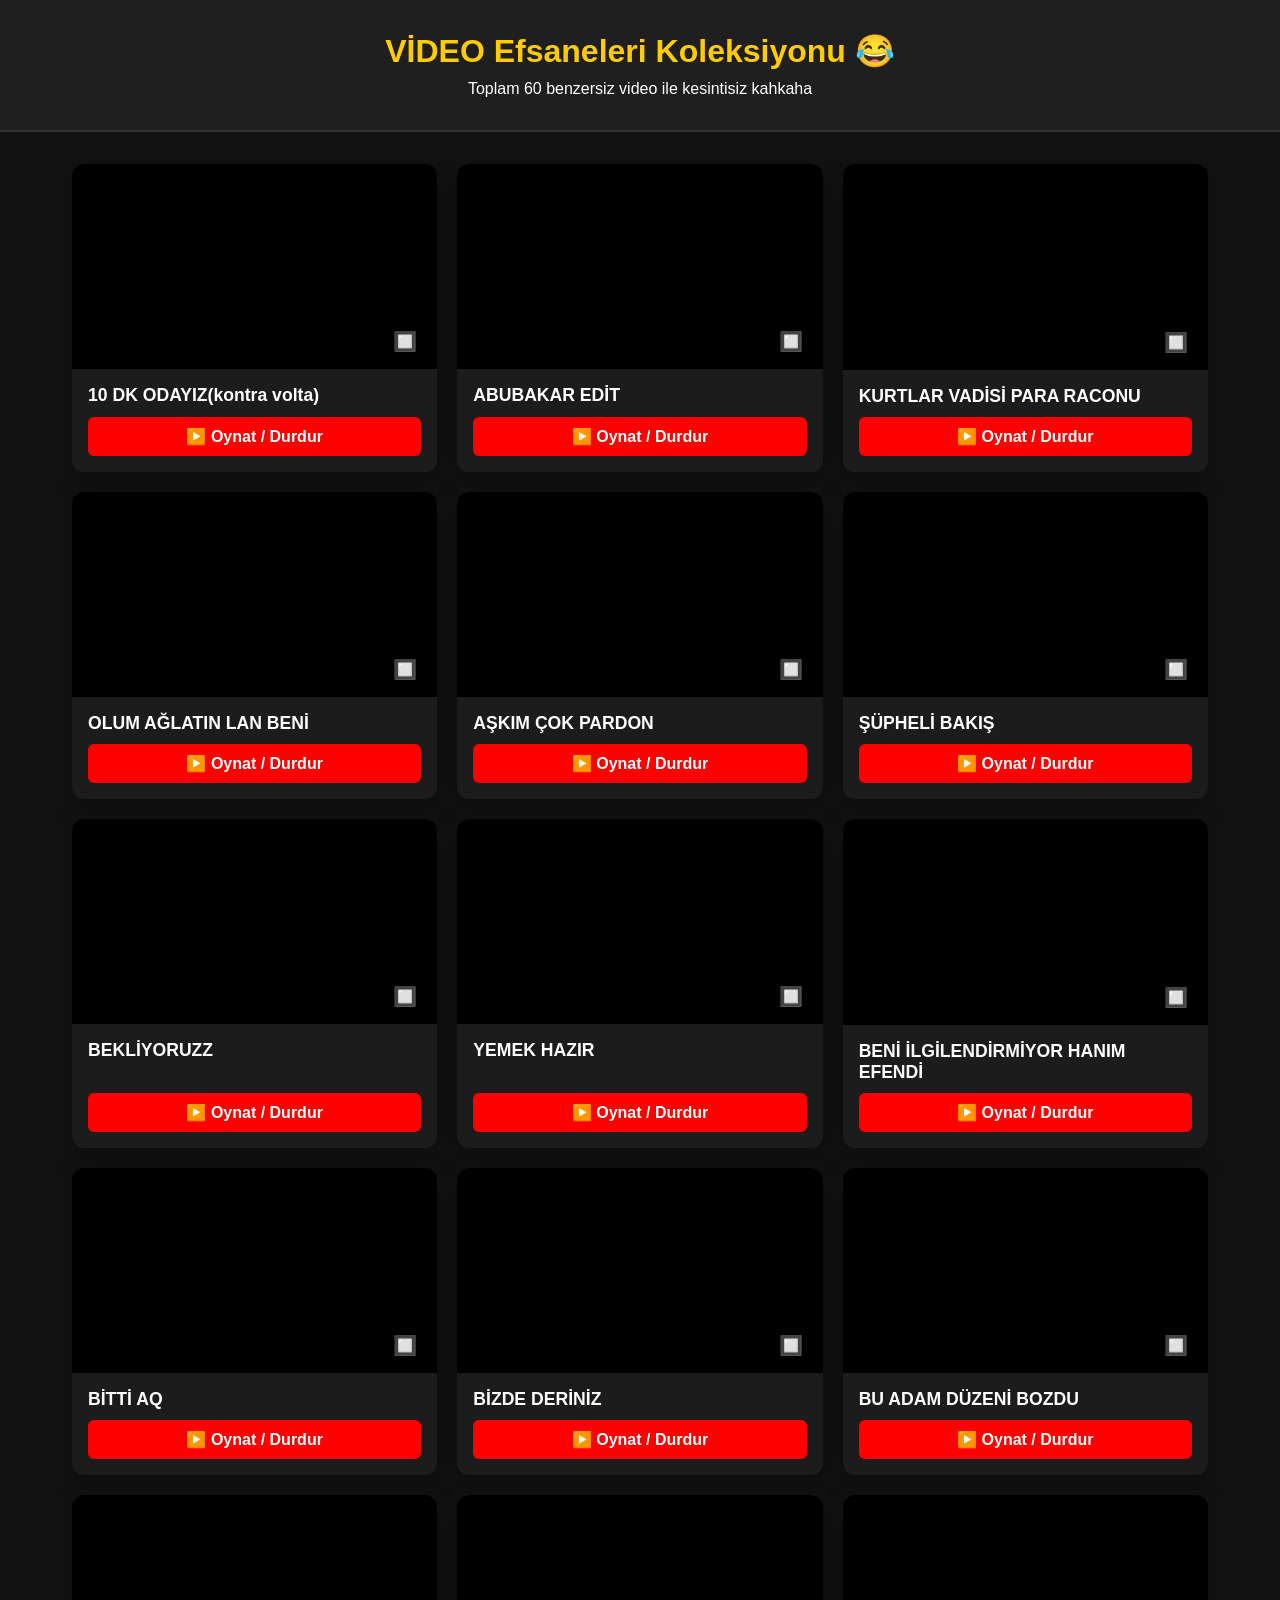
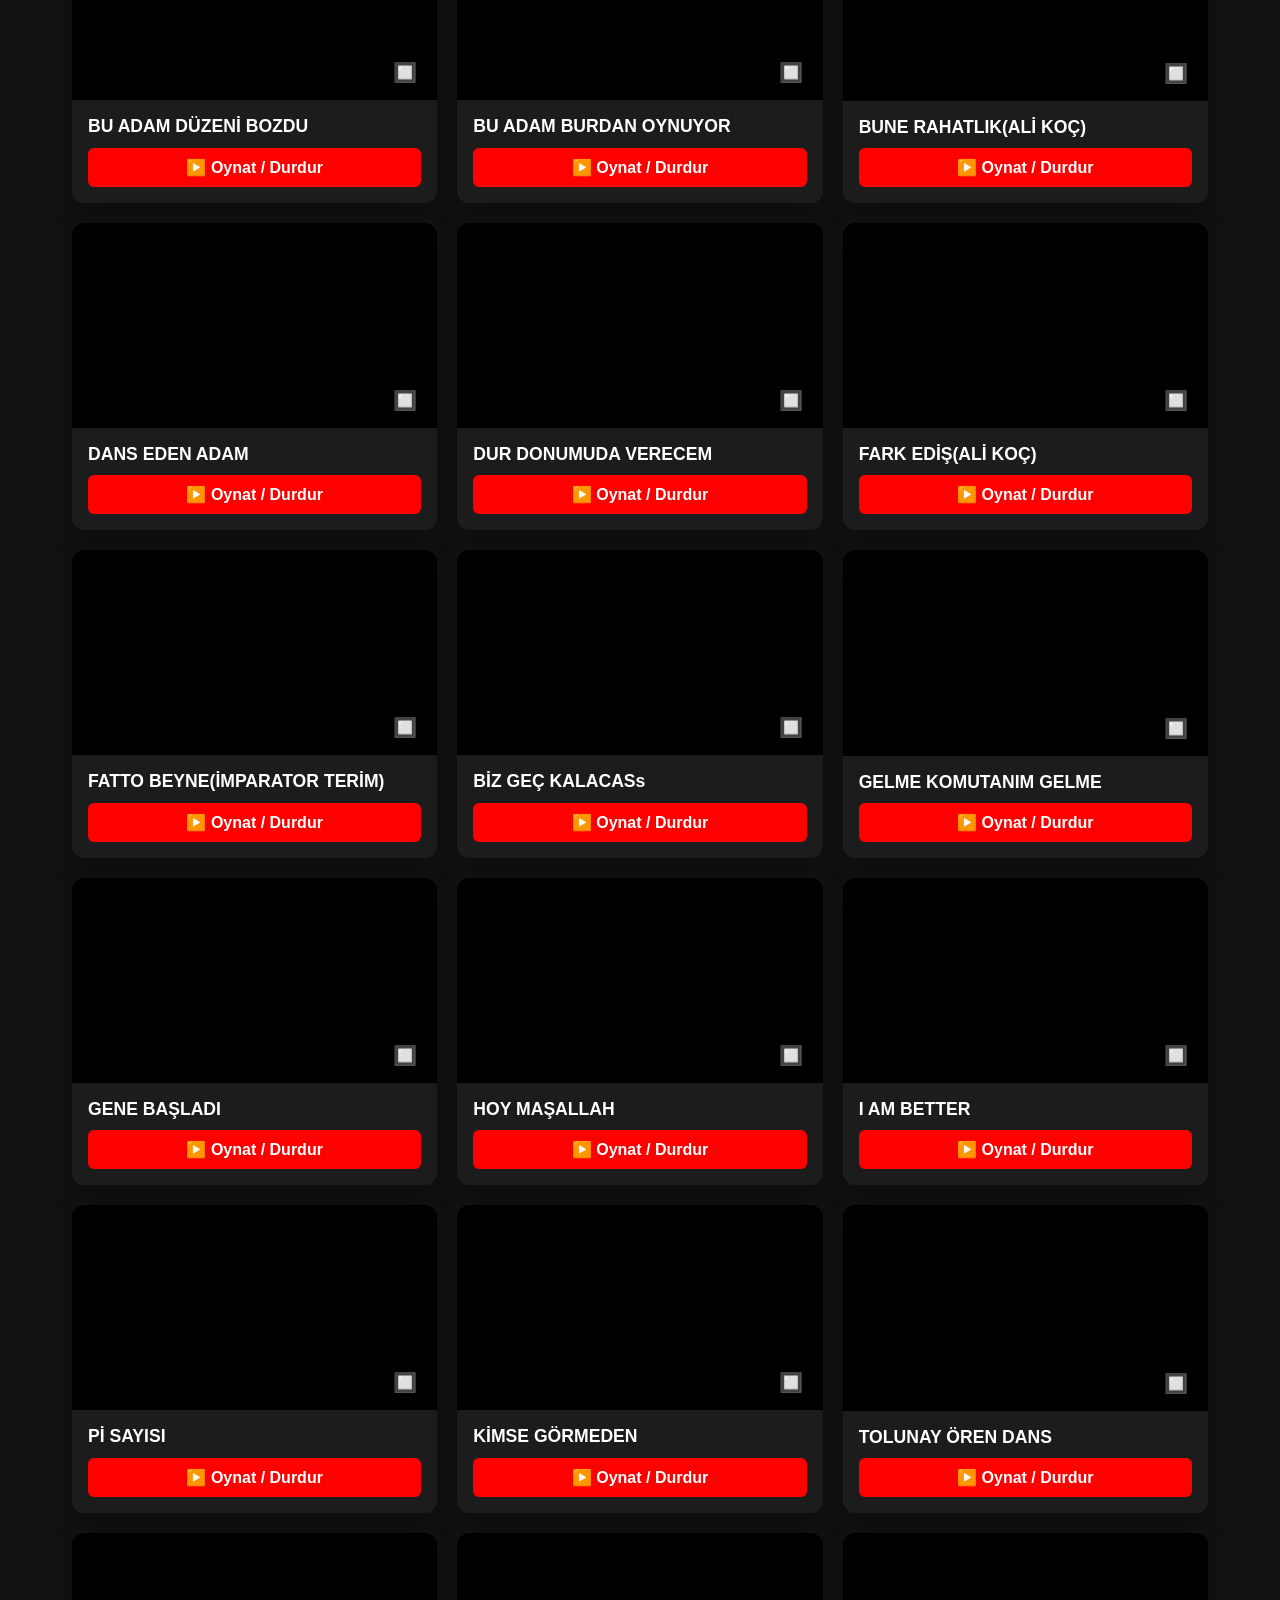
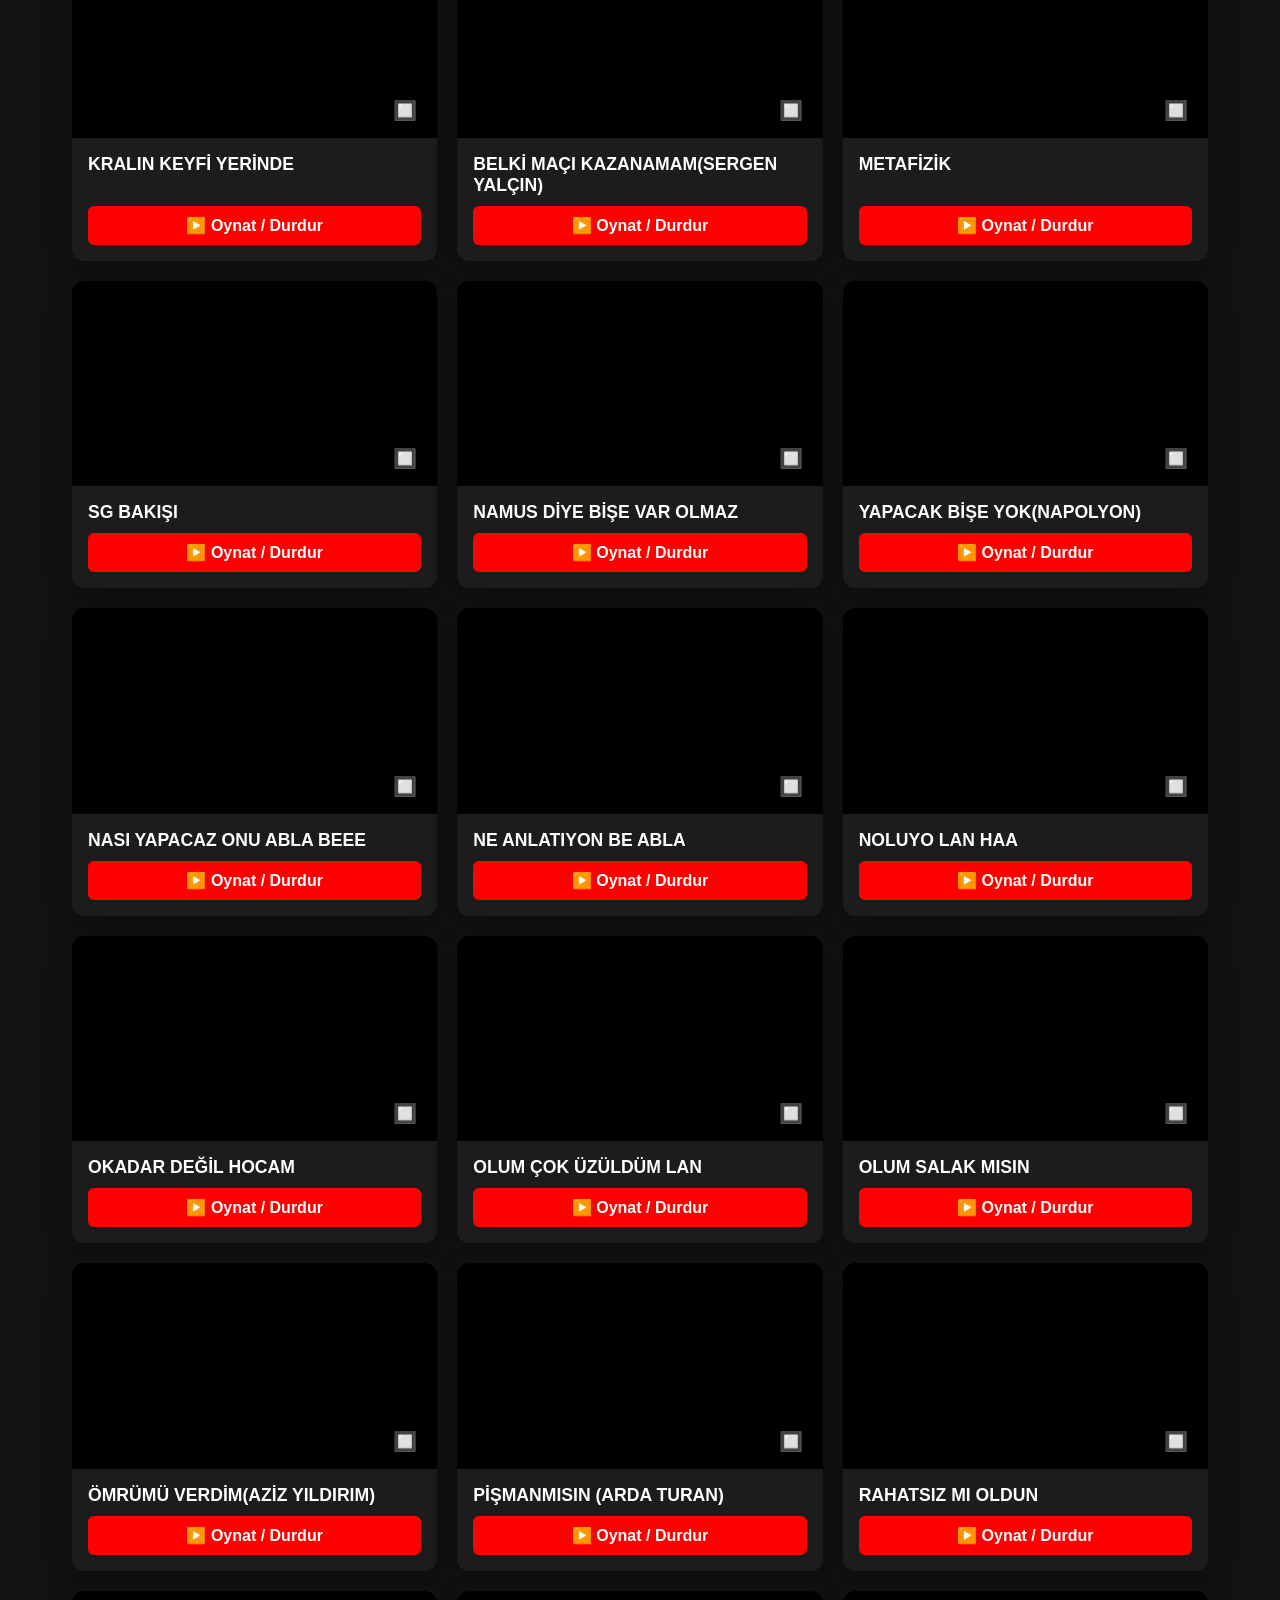
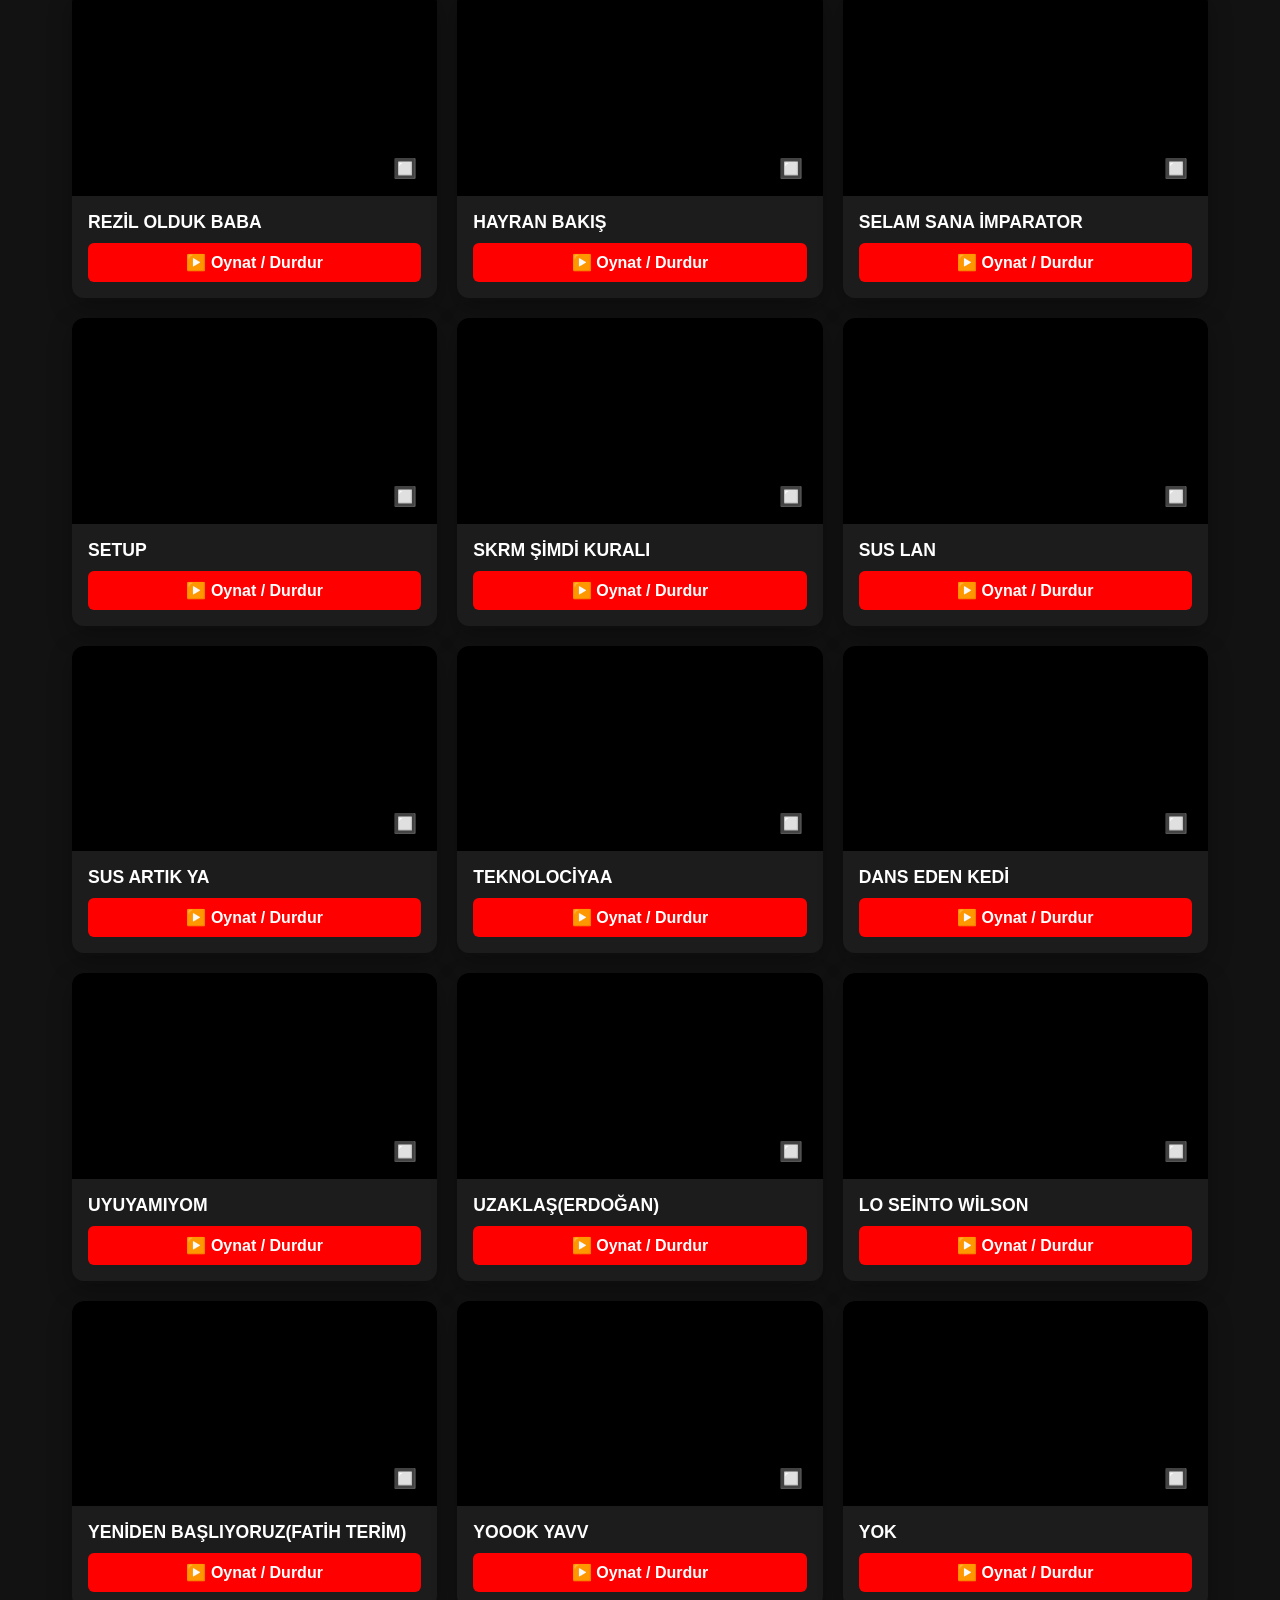
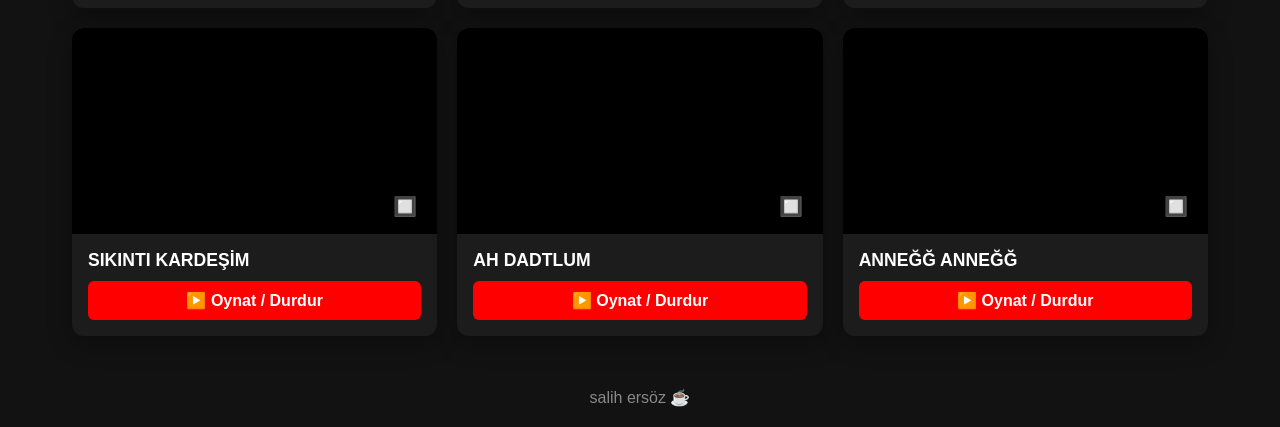
==== commit 35141220: "Add files via upload" ====
--- a/index.html
+++ b/index.html
@@ -950,7 +950,7 @@
         </main>
 
     <footer>
-        <p>Made with ☕ by Me | © 2026</p>
+        <p>salih ersöz ☕</p>
     </footer>
 
     <script src="script.js"></script>
--- a/style.css
+++ b/style.css
@@ -29,7 +29,6 @@
 
 .video-grid {
     display: grid;
-    /* Mobilde tek kolon, PC'de sığdığı kadar kolon */
     grid-template-columns: repeat(auto-fit, minmax(300px, 1fr));
     gap: 20px;
     padding: 2rem;
@@ -51,7 +50,7 @@
 
 .video-wrapper {
     position: relative;
-    padding-bottom: 56.25%; /* 16:9 oranı bozmamak için */
+    padding-bottom: 56.25%;
     height: 0;
 }
 
@@ -89,7 +88,7 @@
 }
 
 .like-btn:active {
-    transform: scale(0.95); /* Tıklama hissiyatı */
+    transform: scale(0.95);
 }
 
 footer {
@@ -97,7 +96,7 @@
     padding: 20px;
     color: #888;
 }
-/* Kartların hepsini aynı hizaya sokmak için flex yapısı ekledik */
+
 .video-card {
     background-color: #1c1c1c;
     border-radius: 12px;
@@ -106,13 +105,12 @@
     transition: transform 0.2s ease, box-shadow 0.2s ease;
     display: flex;
     flex-direction: column;
-    height: 100%; /* Grid içindeki bütün kartların boyunu eşitler */
+    height: 100%;
 }
 
-/* Videoların oranını belirliyoruz */
+
 .video-wrapper {
     position: relative;
-    /* Şuan 16:9 yatay orana ayarlı. Eğer videolarının çoğu TikTok/Shorts gibi dikeyse burayı 177.77% yapabilirsin */
     padding-bottom: 56.25%; 
     height: 0;
     background-color: #000; 
@@ -135,9 +133,9 @@
     flex-grow: 1; 
     justify-content: space-between;
 }
-/* Oynat Butonu Tasarımı */
+
 .play-btn {
-    background-color: #ff0000; /* Klasik video kırmızısı */
+    background-color: #ff0000;
     color: white;
     border: none;
     padding: 10px 16px;
@@ -150,33 +148,51 @@
     display: flex;
     justify-content: center;
     align-items: center;
-    gap: 8px; /* İkon ile yazı arasına boşluk */
+    gap: 8px; 
 }
 
 .play-btn:hover {
-    background-color: #cc0000; /* Üzerine gelince biraz koyulaşır */
+    background-color: #cc0000;
 }
 
 .play-btn:active {
-    transform: scale(0.97); /* Tıklama hissiyatı */
+    transform: scale(0.97); 
 }
-/* Sağ Alt Köşedeki Tam Ekran Butonu */
+
 .fullscreen-btn {
     position: absolute;
-    bottom: 10px; /* Alttan boşluk */
-    right: 10px;  /* Sağdan boşluk */
-    background-color: rgba(0, 0, 0, 0.6); /* Yarı saydam siyah arka plan */
+    bottom: 10px;
+    right: 10px;
+    background-color: rgba(0, 0, 0, 0.6);
     color: white;
     border: none;
     border-radius: 6px;
     padding: 6px 10px;
     cursor: pointer;
     font-size: 1.2rem;
-    z-index: 10; /* Videonun altında kalmasın diye öne çıkarıyoruz */
+    z-index: 10;
     transition: background 0.2s, transform 0.2s;
 }
 
 .fullscreen-btn:hover {
-    background-color: #ff0000; /* Üstüne gelince bizim kırmızı olsun */
-    transform: scale(1.1); /* Hafif büyüsün */
-}+    background-color: #ff0000;
+    transform: scale(1.1);
+}
+
+.sayi-gizli {
+    display: none;
+    margin-left: 5px;
+}
+
+
+.sayi-goster {
+    display: inline-block;
+    animation: popUp 0.3s ease-out forwards;
+}
+
+
+@keyframes popUp {
+    0% { transform: scale(0); opacity: 0; }
+    70% { transform: scale(1.2); opacity: 1; }
+    100% { transform: scale(1); opacity: 1; }
+}
